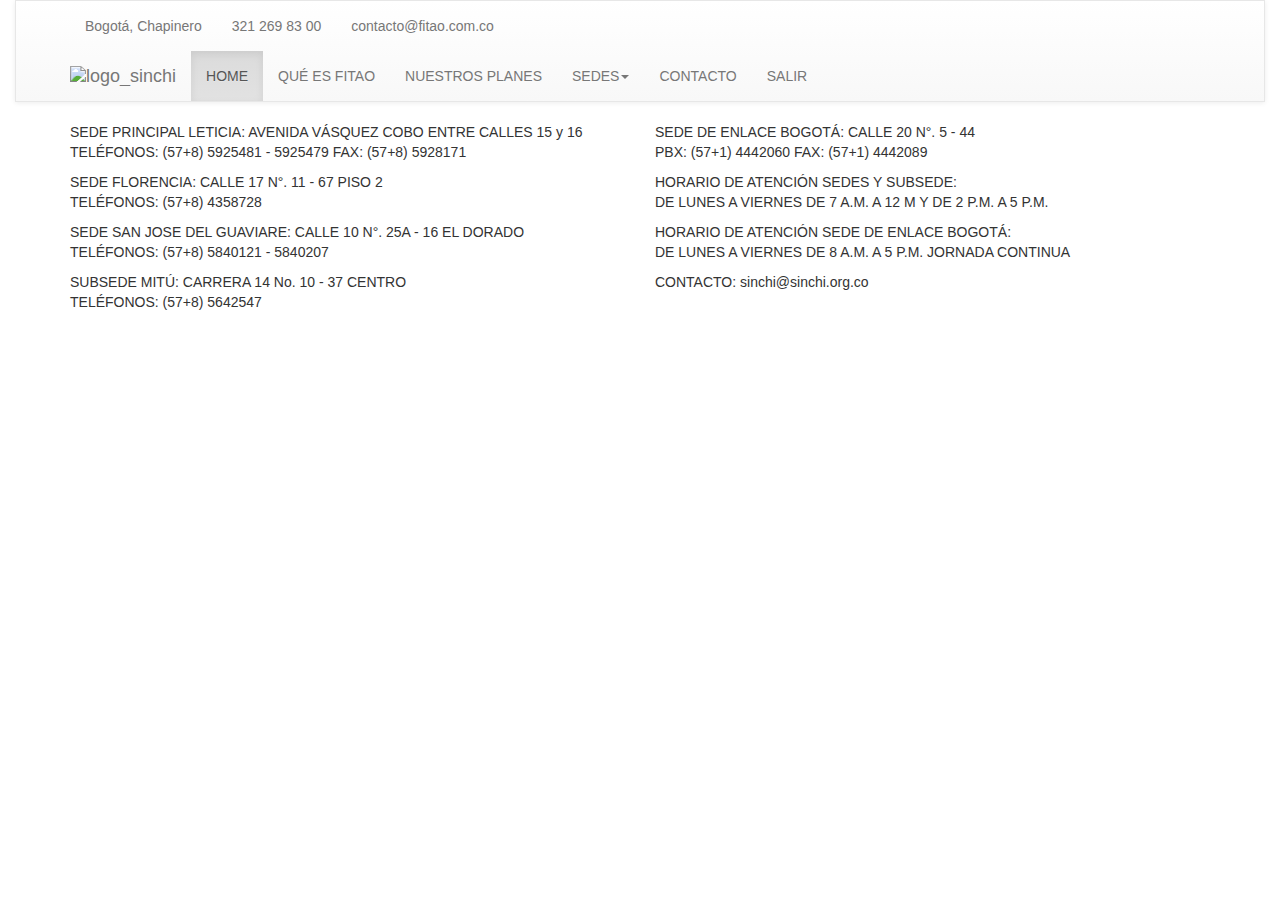
==== 1home.html @ 735c2d07 "add menus" ====
<html lang="es">
  <head>
    <meta charset="utf-8">
    <meta http-equiv="X-UA-Compatible" content="IE=edge">
    <meta name="viewport" content="width=device-width, initial-scale=1">

    <meta name="description" content="">
    <link rel="icon" href="../../favicon.ico">

    <title>home page</title>

    <!-- Bootstrap core CSS -->
    <link href="./site/3rdparty/font/font.css" rel="stylesheet">
    <link href="./site/3rdparty/bootstrap/css/bootstrap.min.css" rel="stylesheet">
    <link href="./site/3rdparty/bootstrap/css/bootstrap-theme.min.css" rel="stylesheet">
    <link href="./site/style.css" rel="stylesheet">

    <!-- HTML5 shim and Respond.js for IE8 support of HTML5 elements and media queries -->
    <!--[if lt IE 9]>
      <script src="https://oss.maxcdn.com/html5shiv/3.7.2/html5shiv.min.js"></script>
      <script src="https://oss.maxcdn.com/respond/1.4.2/respond.min.js"></script>
    <![endif]-->
  </head>

  <body>
    <div class="container-fluid">
      <nav class="navbar navbar-default">
        <div class="container">
          <ul class="nav navbar-nav sinchi-pre-nav">
            <li><a href="#">Bogotá, Chapinero</a></li>
            <li><a href="#">321 269 83 00</a></li>
            <li><a href="#">contacto@fitao.com.co</a></li>
          </ul>
        </div>
        <div class="container">
          <div class="navbar-header">
            <button type="button" class="navbar-toggle collapsed" data-toggle="collapse" data-target="#bs-example-navbar-collapse-1">
              <span class="sr-only">Toggle navigation</span>
              <span class="icon-bar"></span>
              <span class="icon-bar"></span>
              <span class="icon-bar"></span>
            </button>
            <a class="navbar-brand hidden-md hidden-lg" href="#">
              <img src="./site/images/logo_nav_mob.png" alt="logo_sinchi">
              <img src="./site/images/logo_text_nav_mob.png" alt="logo_sinchi">
            </a>
            <a class="navbar-brand hidden-xs" href="#">
              <img src="./site/images/logo_nav.png" alt="logo_sinchi">
            </a>
          </div>
          <div class="collapse navbar-collapse" id="bs-example-navbar-collapse-1">
            <ul class="nav navbar-nav sinchi-nav-bar">
              <li class="dropdown active"><a class="dropdown-toggle" href="#">HOME</a></li>
              <li class="dropdown">
                <a href="#" class="dropdown-toggle" data-toggle="dropdown" role="button" aria-expanded="false">QUÉ ES FITAO</a>
              </li>
              <li class="dropdown">
                <a href="#" class="dropdown-toggle" data-toggle="dropdown" role="button" aria-expanded="false">NUESTROS PLANES </span></a>
              </li>
              <li class="dropdown">
                <a href="#" class="dropdown-toggle" data-toggle="dropdown" role="button" aria-expanded="false">SEDES<span class="caret"></span></a>
                <ul class="dropdown-menu" role="menu">
                  <li><a href="#">CC. BULEVAR</a></li>
                  <li><a href="#">CC. GRAN ESTACION</a></li>
                  <li><a href="#">CHICÓ NORTE-CALLE 94</a></li>
                  <li><a href="#">WORLD TRADE CENTER</a></li>
                </ul>
              </li>
              <li class="dropdown">
                <a href="#" class="dropdown-toggle" data-toggle="dropdown" role="button" aria-expanded="false">CONTACTO</a>
              </li>
              <li class="dropdown">
                <a href="#" class="dropdown-toggle" data-toggle="dropdown" role="button" aria-expanded="false">SALIR </a>
              </li>
            </ul>
          </div>
        </div>
      </nav>
      <div class="container">
        <div class="sin-footer">
          <div class="row sin-second-footer">
            <div class="col-md-6">
              <p>
                <span>SEDE PRINCIPAL LETICIA:</span> AVENIDA VÁSQUEZ COBO ENTRE CALLES 15 y 16 <br>
                <span>TELÉFONOS:</span> (57+8) 5925481 - 5925479 <span >FAX:</span> (57+8) 5928171
              </p>
              <p>
                <span >SEDE FLORENCIA:</span> CALLE 17 N°. 11 - 67 PISO 2 <br>
                <span >TELÉFONOS:</span> (57+8) 4358728
              </p>
              <p>
                <span >SEDE SAN JOSE DEL GUAVIARE:</span> CALLE 10 N°. 25A - 16 EL DORADO <br>
                <span >TELÉFONOS:</span> (57+8) 5840121 - 5840207
              </p>
              <p>
                <span >SUBSEDE MITÚ:</span> CARRERA 14 No. 10 - 37 CENTRO <br>
                <span >TELÉFONOS:</span> (57+8) 5642547
              </p>
            </div>
            <div class="col-md-6">
              <p>
                <span >SEDE DE ENLACE BOGOTÁ:</span> CALLE 20 N°. 5 - 44 <br>
                <span >PBX:</span> (57+1) 4442060 <span>FAX:</span> (57+1) 4442089
              </p>
              <p>
                <span>HORARIO DE ATENCIÓN SEDES Y SUBSEDE:</span><br>
                DE LUNES A VIERNES DE 7 A.M. A 12 M Y DE 2 P.M. A 5 P.M.
              </p>
              <p>
                <span>HORARIO DE ATENCIÓN SEDE DE ENLACE BOGOTÁ:</span><br>
                DE LUNES A VIERNES DE 8 A.M. A  5 P.M. JORNADA CONTINUA
              </p>
              <p>
                <span>CONTACTO:</span> sinchi@sinchi.org.co
              </p>
            </div>
          </div>
        </div>
      </div>
    </div>


  <script src="./site/3rdparty/jquery/jquery-1.12.0.min.js"></script>
  <script src="./site/3rdparty/bootstrap-3.3.6-dist/js/bootstrap.min.js"></script>
  <script src="./site/js/main.js"></script>
  </body>
</html>
---- site/3rdparty/font/font.css ----
@font-face {
  font-family: 'Arial Rounded MT Bold';
  src: url('Arial Rounded Bold.eot'); /* IE9 Compat Modes */
  src: url('Arial Rounded Bold.eot?#iefix') format('embedded-opentype'), /* IE6-IE8 */
       url('Arial Rounded Bold.woff') format('woff'), /* Modern Browsers */
       url('Arial Rounded Bold.ttf')  format('truetype'), /* Safari, Android, iOS */
       url('Arial Rounded Bold.svg#21a05f177bbba8e1aa4912b744621a32') format('svg'); /* Legacy iOS */
       
  font-style:   normal;
  font-weight:  700;
}
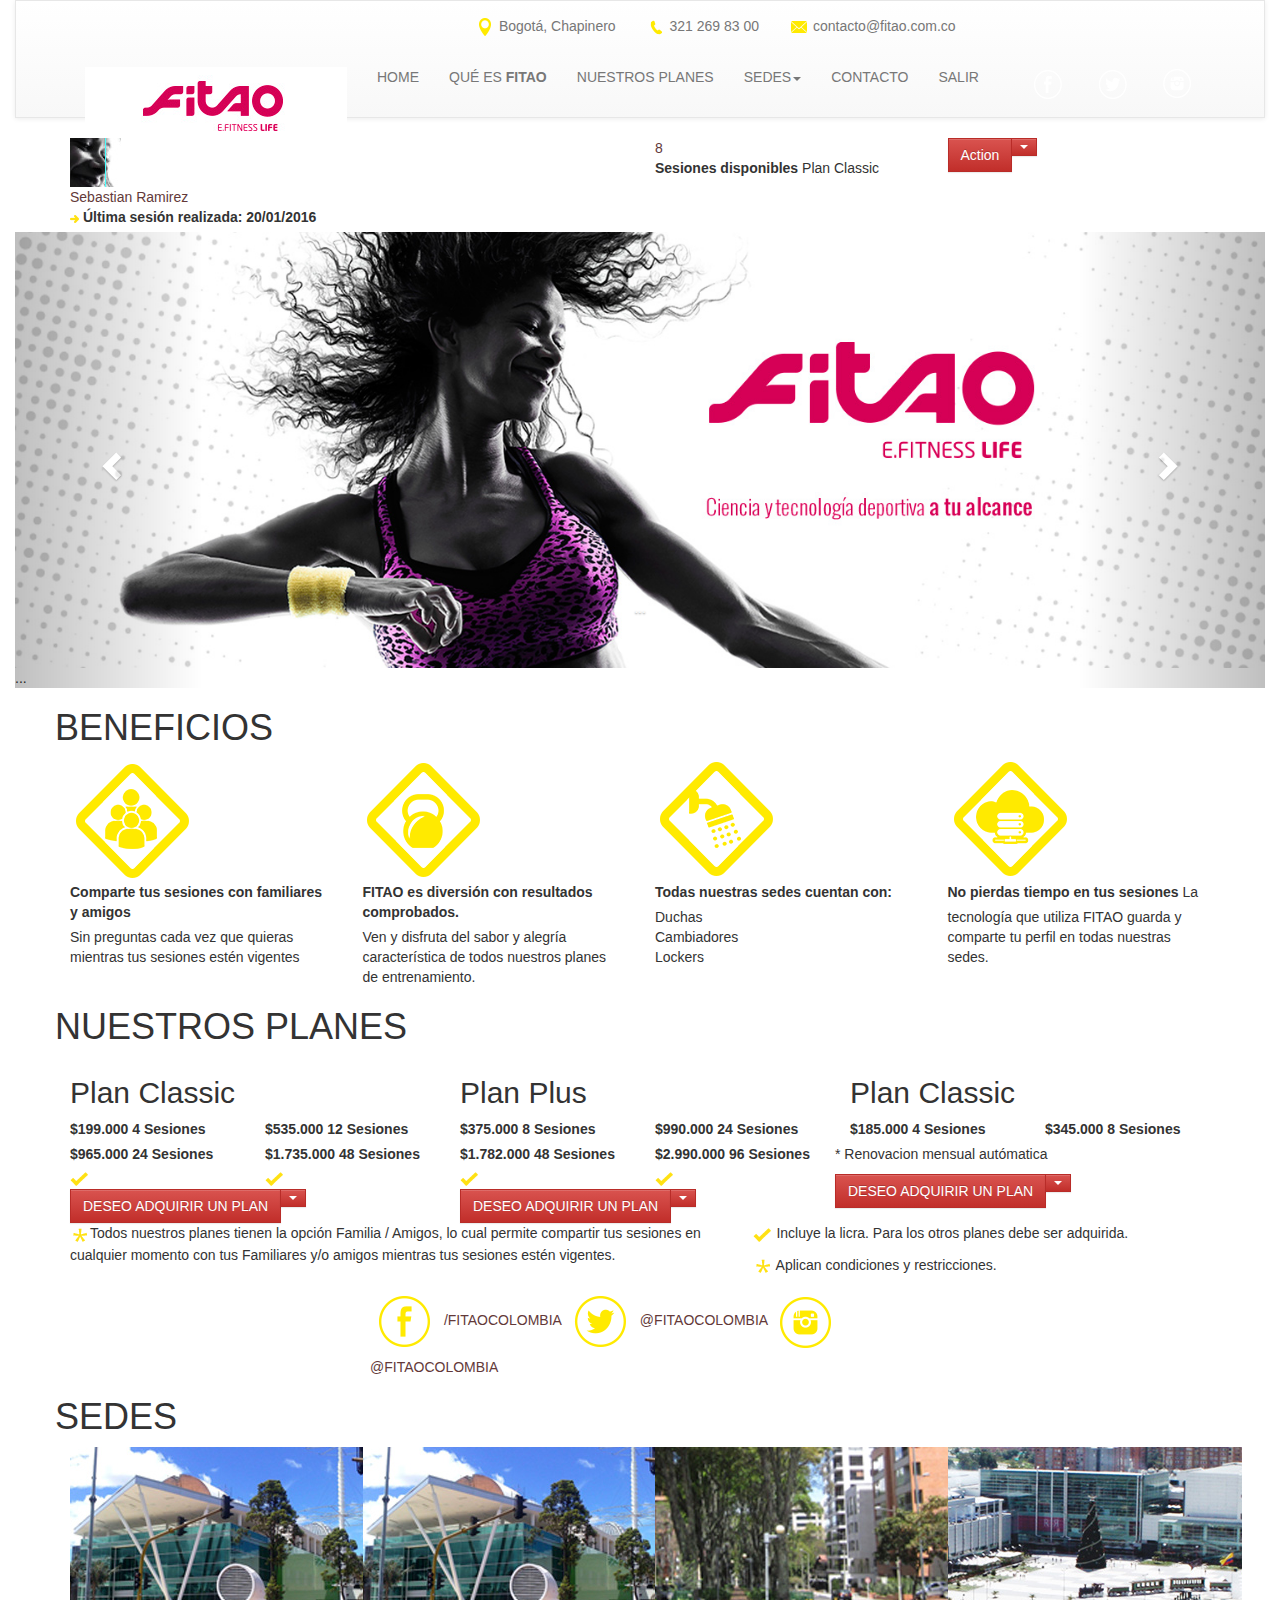
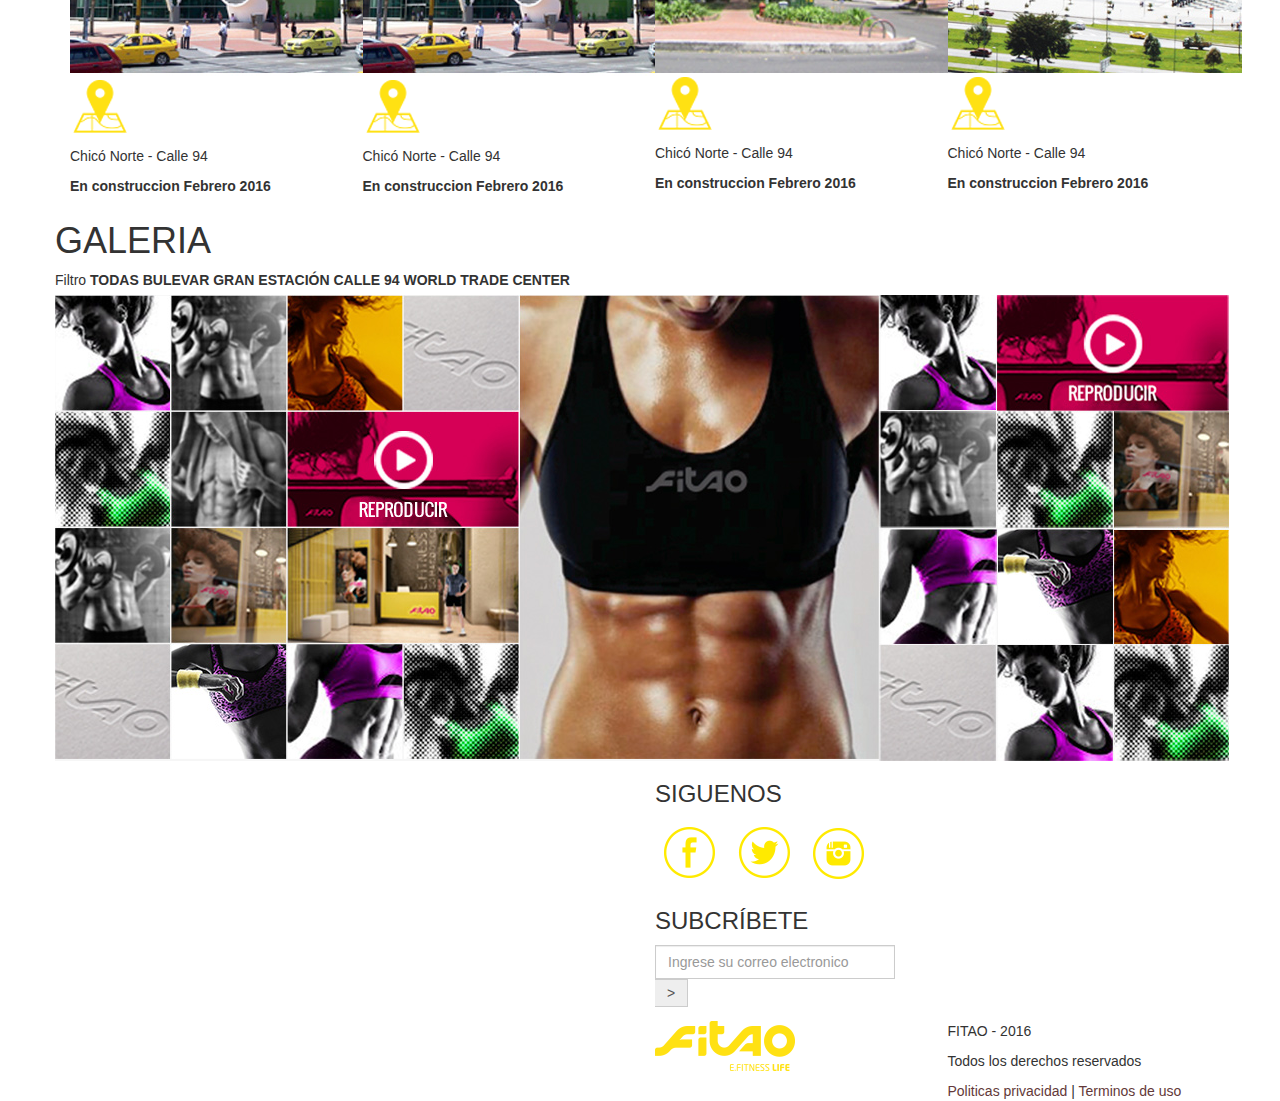
==== commit 36aa2843: "create images, create hmlt for home" ====
--- a/1home.html
+++ b/1home.html
@@ -10,7 +10,7 @@
     <title>home page</title>
 
     <!-- Bootstrap core CSS -->
-    <link href="./site/3rdparty/font/font.css" rel="stylesheet">
+    <link href='https://fonts.googleapis.com/css?family=Oswald:400,300,700' rel='stylesheet' type='text/css'>
     <link href="./site/3rdparty/bootstrap/css/bootstrap.min.css" rel="stylesheet">
     <link href="./site/3rdparty/bootstrap/css/bootstrap-theme.min.css" rel="stylesheet">
     <link href="./site/style.css" rel="stylesheet">
@@ -23,96 +23,464 @@
   </head>
 
   <body>
-    <div class="container-fluid">
-      <nav class="navbar navbar-default">
-        <div class="container">
-          <ul class="nav navbar-nav sinchi-pre-nav">
-            <li><a href="#">Bogotá, Chapinero</a></li>
-            <li><a href="#">321 269 83 00</a></li>
-            <li><a href="#">contacto@fitao.com.co</a></li>
-          </ul>
-        </div>
-        <div class="container">
-          <div class="navbar-header">
-            <button type="button" class="navbar-toggle collapsed" data-toggle="collapse" data-target="#bs-example-navbar-collapse-1">
-              <span class="sr-only">Toggle navigation</span>
-              <span class="icon-bar"></span>
-              <span class="icon-bar"></span>
-              <span class="icon-bar"></span>
-            </button>
-            <a class="navbar-brand hidden-md hidden-lg" href="#">
-              <img src="./site/images/logo_nav_mob.png" alt="logo_sinchi">
-              <img src="./site/images/logo_text_nav_mob.png" alt="logo_sinchi">
-            </a>
-            <a class="navbar-brand hidden-xs" href="#">
-              <img src="./site/images/logo_nav.png" alt="logo_sinchi">
-            </a>
-          </div>
-          <div class="collapse navbar-collapse" id="bs-example-navbar-collapse-1">
-            <ul class="nav navbar-nav sinchi-nav-bar">
-              <li class="dropdown active"><a class="dropdown-toggle" href="#">HOME</a></li>
-              <li class="dropdown">
-                <a href="#" class="dropdown-toggle" data-toggle="dropdown" role="button" aria-expanded="false">QUÉ ES FITAO</a>
-              </li>
-              <li class="dropdown">
-                <a href="#" class="dropdown-toggle" data-toggle="dropdown" role="button" aria-expanded="false">NUESTROS PLANES </span></a>
-              </li>
-              <li class="dropdown">
-                <a href="#" class="dropdown-toggle" data-toggle="dropdown" role="button" aria-expanded="false">SEDES<span class="caret"></span></a>
-                <ul class="dropdown-menu" role="menu">
-                  <li><a href="#">CC. BULEVAR</a></li>
-                  <li><a href="#">CC. GRAN ESTACION</a></li>
-                  <li><a href="#">CHICÓ NORTE-CALLE 94</a></li>
-                  <li><a href="#">WORLD TRADE CENTER</a></li>
+    <div class="container-fluid no-padding">
+      <nav class="navbar navbar-default gym-navbar-global">
+        <div class="gym-top-bar">
+          <div class="container">
+            <div class="row">
+              <div class="col-md-6 col-md-offset-4">
+                <ul class="nav navbar-nav">
+                  <li><a class="border-right" href="#"><img src="./site/images/icon-yellow-ubication.png"> Bogotá, Chapinero</a></li>
+                  <li><a class="border-right" href="#"><img src="./site/images/icon-yellow-phone.png"> 321 269 83 00</a></li>
+                  <li><a href="#"><img src="./site/images/icon-yellow-mail.png"> contacto@fitao.com.co</a></li>
                 </ul>
-              </li>
-              <li class="dropdown">
-                <a href="#" class="dropdown-toggle" data-toggle="dropdown" role="button" aria-expanded="false">CONTACTO</a>
-              </li>
-              <li class="dropdown">
-                <a href="#" class="dropdown-toggle" data-toggle="dropdown" role="button" aria-expanded="false">SALIR </a>
-              </li>
-            </ul>
+              </div>
+            </div>
+          </div>
+        </div>
+        <div class="gym-nav-bar">
+          <div class="container">
+            <div class="navbar-header">
+              <button type="button" class="navbar-toggle collapsed" data-toggle="collapse" data-target="#bs-example-navbar-collapse-1">
+                <span class="sr-only">Toggle navigation</span>
+                <span class="icon-bar"></span>
+                <span class="icon-bar"></span>
+                <span class="icon-bar"></span>
+              </button>
+              <a class="navbar-brand hidden-md hidden-lg" href="#">
+                <img src="./site/images/logo_nav_mob.png" alt="logo_sinchi">
+                <img src="./site/images/logo_text_nav_mob.png" alt="logo_sinchi">
+              </a>
+              <a class="navbar-brand hidden-xs" href="#">
+                <img src="./site/images/logo.jpg" alt="logo_sinchi">
+              </a>
+            </div>
+            <div class="collapse navbar-collapse" id="bs-example-navbar-collapse-1">
+              <ul class="nav navbar-nav gym-menu-bar">
+                <li class="select"><a href="#">HOME</a></li>
+                <li>
+                  <a href="#" >QUÉ ES <span style="font-weight: bold;">FITAO</span></a>
+                </li>
+                <li>
+                  <a href="#" >NUESTROS PLANES </span></a>
+                </li>
+                <li class="dropdown">
+                  <a href="#" class="dropdown-toggle" data-toggle="dropdown" role="button" aria-expanded="false">SEDES<span class="caret"></span></a>
+                  <ul class="dropdown-menu" role="menu">
+                    <li><a href="#">CC. BULEVAR</a></li>
+                    <li><a href="#">CC. GRAN ESTACION</a></li>
+                    <li><a href="#">CHICÓ NORTE-CALLE 94</a></li>
+                    <li><a href="#">WORLD TRADE CENTER</a></li>
+                  </ul>
+                </li>
+                <li>
+                  <a href="#">CONTACTO</a>
+                </li>
+                <li>
+                  <a href="#">SALIR </a>
+                </li>
+              </ul>
+              <ul class="nav navbar-nav navbar-right">
+                <li><a href=""><img src="./site/images/icon-white-facebook.png" alt=""></a></li>
+                <li><a href=""><img src="./site/images/icon-white-twitter.png" alt=""></a></li>
+                <li><a href=""><img src="./site/images/icon-white-instagram.png" alt=""></a></li>
+              </ul>
+            </div>
           </div>
         </div>
       </nav>
+      <div class="gym-header-session">
+        <div class="container">
+          <div class="row">
+            <div class="col-md-6">
+              <div class="gym-prof-thum">
+                <a href=""><img src="./site/images/profile-thumb.jpg"></a>
+              </div>
+              <a class="gym-prof-link" href="">
+                <div>Sebastian Ramirez</div>
+                <img src="./site/images/icon-yellow-arrow-right.png">
+              </a>
+              <label>Última sesión realizada: <span>20/01/2016</span></label>
+            </div>
+            <div class="col-md-3">
+              <div class="gym-num-sesion">
+                <div>
+                  <a href="">8</a>
+                </div>
+              </div>
+              <label>Sesiones disponibles</label>
+              <span>Plan Classic</span>
+            </div>
+            <div class="col-md-3">
+              <div class="btn-group">
+                  <button type="button" class="btn btn-danger">Action</button>
+                  <button type="button" class="btn btn-danger dropdown-toggle" data-toggle="dropdown" aria-haspopup="true" aria-expanded="false">
+                    <span class="caret"></span>
+                    <span class="sr-only">Toggle Dropdown</span>
+                  </button>
+                  <ul class="dropdown-menu">
+                    <li><a href="#">Action</a></li>
+                    <li><a href="#">Another action</a></li>
+                    <li><a href="#">Something else here</a></li>
+                    <li role="separator" class="divider"></li>
+                    <li><a href="#">Separated link</a></li>
+                  </ul>
+                </div>
+            </div>
+          </div>
+        </div>
+      </div>
+      <div class="gym-corouse">
+        <div id="carousel-example-generic" class="carousel slide" data-ride="carousel">
+          <!-- Indicators -->
+          <ol class="carousel-indicators">
+            <li data-target="#carousel-example-generic" data-slide-to="0" class="active"></li>
+            <li data-target="#carousel-example-generic" data-slide-to="1"></li>
+            <li data-target="#carousel-example-generic" data-slide-to="2"></li>
+          </ol>
+
+          <!-- Wrapper for slides -->
+          <div class="carousel-inner" role="listbox">
+            <div class="item active">
+              <img src="./site/images/promo-1.jpg" alt="...">
+              <div class="carousel-caption">
+                ...
+              </div>
+            </div>
+            <div class="item">
+              <img src="./site/images/promo-1.jpg" alt="...">
+              <div class="carousel-caption">
+                ...
+              </div>
+            </div>
+            ...
+          </div>
+
+          <!-- Controls -->
+          <a class="left carousel-control" href="#carousel-example-generic" role="button" data-slide="prev">
+            <span class="glyphicon glyphicon-chevron-left" aria-hidden="true"></span>
+            <span class="sr-only">Previous</span>
+          </a>
+          <a class="right carousel-control" href="#carousel-example-generic" role="button" data-slide="next">
+            <span class="glyphicon glyphicon-chevron-right" aria-hidden="true"></span>
+            <span class="sr-only">Next</span>
+          </a>
+        </div>
+      </div>
+      <div class="gym-benefits">
+        <div class="container">
+          <div class="row">
+            <div class="gym-titles">
+              <h1>BENEFICIOS</h1>
+            </div>
+            <div class="col-md-3">
+              <a href="">
+                <img src="./site/images/icon-yellow-befits-1.png" alt="">
+              </a>
+              <label>Comparte tus sesiones con familiares y amigos</label>
+              <span>Sin preguntas cada vez que quieras mientras tus sesiones estén vigentes</span>
+            </div>
+            <div class="col-md-3">
+              <a href="">
+                <img src="./site/images/icon-yellow-befits-2.png" alt="">
+              </a>
+              <label><span>FITAO</span> es diversión con resultados comprobados.</label>
+              <span>Ven y disfruta del sabor y alegría característica de todos nuestros planes de entrenamiento.</span>
+            </div>
+            <div class="col-md-3">
+              <a href="">
+                <img src="./site/images/icon-yellow-befits-3.png" alt="">
+              </a>
+              <label>Todas nuestras sedes cuentan con:</label>
+              <span>Duchas <br> Cambiadores <br> Lockers</span>
+            </div>
+            <div class="col-md-3">
+              <a href="">
+                <img src="./site/images/icon-yellow-befits-4.png" alt="">
+              </a>
+              <label>No pierdas tiempo en tus sesiones</label>
+              <span>La tecnología que utiliza FITAO guarda y comparte tu perfil en todas nuestras sedes.</span>
+            </div>
+          </div>
+        </div>
+      </div>
+      <div class="gym-plans">
+        <div class="container">
+          <div class="row">
+            <div class="gym-titles">
+              <h1>NUESTROS PLANES</h1>
+            </div>
+            <div class="col-md-4">
+              <div>
+                <h2>Plan Classic</h2>
+              </div>
+              <div class="row">
+                <div class="col-md-6">
+                  <div>
+                    <label>$199.000</label>
+                    <label><span>4</span> Sesiones</label>
+                  </div>
+                </div>
+                <div class="col-md-6">
+                  <div>
+                    <label>$535.000</label>
+                    <label><span>12</span> Sesiones</label>
+                  </div>
+                </div>
+              </div>
+              <div class="row">
+                <div class="col-md-6">
+                  <div>
+                    <label>$965.000</label>
+                    <label><span>24</span> Sesiones</label>
+                    <img src="./site/images/icon-yellow-check.png">
+                  </div>
+                </div>
+                <div class="col-md-6">
+                  <div>
+                    <label>$1.735.000</label>
+                    <label><span>48</span> Sesiones</label>
+                    <img src="./site/images/icon-yellow-check.png">
+                  </div>
+                </div>
+              </div>
+              <div class="btn-group">
+                <button type="button" class="btn btn-danger">DESEO ADQUIRIR UN PLAN</button>
+                <button type="button" class="btn btn-danger dropdown-toggle" data-toggle="dropdown" aria-haspopup="true" aria-expanded="false">
+                  <span class="caret"></span>
+                  <span class="sr-only">Toggle Dropdown</span>
+                </button>
+              </div>
+            </div>
+            <div class="col-md-4">
+              <div>
+                <h2>Plan Plus</h2>
+              </div>
+              <div class="row">
+                <div class="col-md-6">
+                  <div>
+                    <label>$375.000</label>
+                    <label><span>8</span> Sesiones</label>
+                  </div>
+                </div>
+                <div class="col-md-6">
+                  <div>
+                    <label>$990.000</label>
+                    <label><span>24</span> Sesiones</label>
+                  </div>
+                </div>
+              </div>
+              <div class="row">
+                <div class="col-md-6">
+                  <div>
+                    <label>$1.782.000</label>
+                    <label><span>48</span> Sesiones</label>
+                    <img src="./site/images/icon-yellow-check.png">
+                  </div>
+                </div>
+                <div class="col-md-6">
+                  <div>
+                    <label>$2.990.000</label>
+                    <label><span>96</span> Sesiones</label>
+                    <img src="./site/images/icon-yellow-check.png">
+                  </div>
+                </div>
+              </div>
+              <div class="btn-group">
+                <button type="button" class="btn btn-danger">DESEO ADQUIRIR UN PLAN</button>
+                <button type="button" class="btn btn-danger dropdown-toggle" data-toggle="dropdown" aria-haspopup="true" aria-expanded="false">
+                  <span class="caret"></span>
+                  <span class="sr-only">Toggle Dropdown</span>
+                </button>
+              </div>
+            </div>
+            <div class="col-md-4">
+              <div>
+                <h2>Plan Classic</h2>
+              </div>
+              <div class="row">
+                <div class="col-md-6">
+                  <div>
+                    <label>$185.000</label>
+                    <label><span>4</span> Sesiones</label>
+                  </div>
+                </div>
+                <div class="col-md-6">
+                  <div>
+                    <label>$345.000</label>
+                    <label><span>8</span> Sesiones</label>
+                  </div>
+                </div>
+                <p>* Renovacion mensual autómatica</p>
+                <!-- Split button -->
+                <div class="btn-group">
+                  <button type="button" class="btn btn-danger">DESEO ADQUIRIR UN PLAN</button>
+                  <button type="button" class="btn btn-danger dropdown-toggle" data-toggle="dropdown" aria-haspopup="true" aria-expanded="false">
+                    <span class="caret"></span>
+                    <span class="sr-only">Toggle Dropdown</span>
+                  </button>
+                </div>
+              </div>
+            </div>
+          </div>
+          <div class="row">
+            <div class="col-md-7">
+              <p>
+                <img src="./site/images/icon-yellow-asterisk.png" alt="">Todos nuestros planes tienen la opción Familia / Amigos, lo cual permite compartir tus sesiones en cualquier momento con tus Familiares y/o amigos mientras tus sesiones estén vigentes.
+              </p>
+            </div>
+            <div class="col-md-5">
+              <p>
+               <img src="./site/images/icon-yellow-check.png" alt=""> Incluye la licra. Para los otros planes debe ser adquirida.
+              </p>
+              <p>
+               <img src="./site/images/icon-yellow-asterisk.png" alt=""> Aplican condiciones y restricciones.
+              </p>
+            </div>
+          </div>
+        </div>
+      </div>
+      <div class="gym-networks">
+        <div class="container">
+          <div class="col-md-6 col-md-offset-3">
+            <div class="gym-networks-link">
+              <a href="">
+                <img src="./site/images/icon-yellow-facebook.png" alt="">
+                /FITAOCOLOMBIA
+              </a>
+              <a href="">
+                <img src="./site/images/icon-yellow-twitter.png" alt="">
+                @FITAOCOLOMBIA
+              </a>
+              <a href="">
+                <img src="./site/images/icon-yellow-instagram.png" alt="">
+                @FITAOCOLOMBIA
+              </a>
+            </div>
+          </div>
+        </div>
+      </div>
+      <div class="gym-headquarters">
+        <div class="container">
+          <div class="row">
+            <div class="gym-titles">
+              <h1>SEDES</h1>
+            </div>
+            <div class="col-md-3">
+              <img src="./site/images/sede-2.jpg" alt="">
+              <div>
+                <p>
+                  <img src="./site/images/icon-yellow-map.png" alt="">
+                </p>
+                <p>
+                  Chicó Norte - Calle 94
+                </p>
+                <label>En construccion</label>
+                <label>Febrero 2016</label>
+              </div>
+            </div>
+            <div class="col-md-3">
+              <img src="./site/images/sede-2.jpg" alt="">
+              <div>
+                <p>
+                  <img src="./site/images/icon-yellow-map.png" alt="">
+                </p>
+                <p>
+                  Chicó Norte - Calle 94
+                </p>
+                <label>En construccion</label>
+                <label>Febrero 2016</label>
+              </div>
+            </div>
+            <div class="col-md-3">
+              <img src="./site/images/sede-3.jpg" alt="">
+              <div>
+                <p>
+                  <img src="./site/images/icon-yellow-map.png" alt="">
+                </p>
+                <p>
+                  Chicó Norte - Calle 94
+                </p>
+                <label>En construccion</label>
+                <label>Febrero 2016</label>
+              </div>
+            </div>
+            <div class="col-md-3">
+              <img src="./site/images/sede-4.jpg" alt="">
+              <div>
+                <p>
+                  <img src="./site/images/icon-yellow-map.png" alt="">
+                </p>
+                <p>
+                  Chicó Norte - Calle 94
+                </p>
+                <label>En construccion</label>
+                <label>Febrero 2016</label>
+              </div>
+            </div>
+          </div>
+        </div>
+      </div>
+      <div class="gym-galery">
+        <div class="container">
+          <div class="row">
+            <div class="gym-titles">
+              <h1>GALERIA</h1>
+            </div>
+            <div class="gym-filters">
+              <span>Filtro</span>
+              <label for="">TODAS</label>
+              <label for="">BULEVAR</label>
+              <label for="">GRAN ESTACIÓN</label>
+              <label for="">CALLE 94</label>
+              <label for="">WORLD TRADE CENTER</label>
+            </div>
+            <div class="gym-galery-images">
+              <img src="./site/images/galery-1.jpg" alt="">
+            </div>
+          </div>
+        </div>
+      </div>
       <div class="container">
         <div class="sin-footer">
           <div class="row sin-second-footer">
             <div class="col-md-6">
-              <p>
-                <span>SEDE PRINCIPAL LETICIA:</span> AVENIDA VÁSQUEZ COBO ENTRE CALLES 15 y 16 <br>
-                <span>TELÉFONOS:</span> (57+8) 5925481 - 5925479 <span >FAX:</span> (57+8) 5928171
-              </p>
-              <p>
-                <span >SEDE FLORENCIA:</span> CALLE 17 N°. 11 - 67 PISO 2 <br>
-                <span >TELÉFONOS:</span> (57+8) 4358728
-              </p>
-              <p>
-                <span >SEDE SAN JOSE DEL GUAVIARE:</span> CALLE 10 N°. 25A - 16 EL DORADO <br>
-                <span >TELÉFONOS:</span> (57+8) 5840121 - 5840207
-              </p>
-              <p>
-                <span >SUBSEDE MITÚ:</span> CARRERA 14 No. 10 - 37 CENTRO <br>
-                <span >TELÉFONOS:</span> (57+8) 5642547
-              </p>
+
             </div>
             <div class="col-md-6">
-              <p>
-                <span >SEDE DE ENLACE BOGOTÁ:</span> CALLE 20 N°. 5 - 44 <br>
-                <span >PBX:</span> (57+1) 4442060 <span>FAX:</span> (57+1) 4442089
-              </p>
-              <p>
-                <span>HORARIO DE ATENCIÓN SEDES Y SUBSEDE:</span><br>
-                DE LUNES A VIERNES DE 7 A.M. A 12 M Y DE 2 P.M. A 5 P.M.
-              </p>
-              <p>
-                <span>HORARIO DE ATENCIÓN SEDE DE ENLACE BOGOTÁ:</span><br>
-                DE LUNES A VIERNES DE 8 A.M. A  5 P.M. JORNADA CONTINUA
-              </p>
-              <p>
-                <span>CONTACTO:</span> sinchi@sinchi.org.co
-              </p>
+              <h3>SIGUENOS</h3>
+              <div class="gym-networks-link">
+                <a href="">
+                  <img src="./site/images/icon-yellow-facebook.png" alt="">
+                </a>
+                <a href="">
+                  <img src="./site/images/icon-yellow-twitter.png" alt="">
+                </a>
+                <a href="">
+                  <img src="./site/images/icon-yellow-instagram.png" alt="">
+                </a>
+              </div>
+              <h3>SUBCRÍBETE</h3>
+              <form class="form-inline">
+                <div class="form-group">
+                  <div class="input-group">
+                    <input type="text" class="form-control" id="exampleInputAmount" placeholder="Ingrese su correo electronico">
+                    <button class="input-group-addon">></button>
+                  </div>
+                </div>
+              </form>
+              <div class="row">
+                <div class="col-md-6"><img src="./site/images/logo-yellow.png" alt=""></div>
+                <div class="col-md-6">
+                  <p>
+                    FITAO - 2016
+                  </p>
+                  <p>Todos los derechos reservados</p>
+                  <a href="">Politicas privacidad</a> | <a href="">Terminos de uso</a>
+
+                </div>
+              </div>
+
             </div>
           </div>
         </div>
@@ -121,7 +489,6 @@
 
 
   <script src="./site/3rdparty/jquery/jquery-1.12.0.min.js"></script>
-  <script src="./site/3rdparty/bootstrap-3.3.6-dist/js/bootstrap.min.js"></script>
-  <script src="./site/js/main.js"></script>
+  <script src="./site/3rdparty/bootstrap/js/bootstrap.min.js"></script>
   </body>
 </html>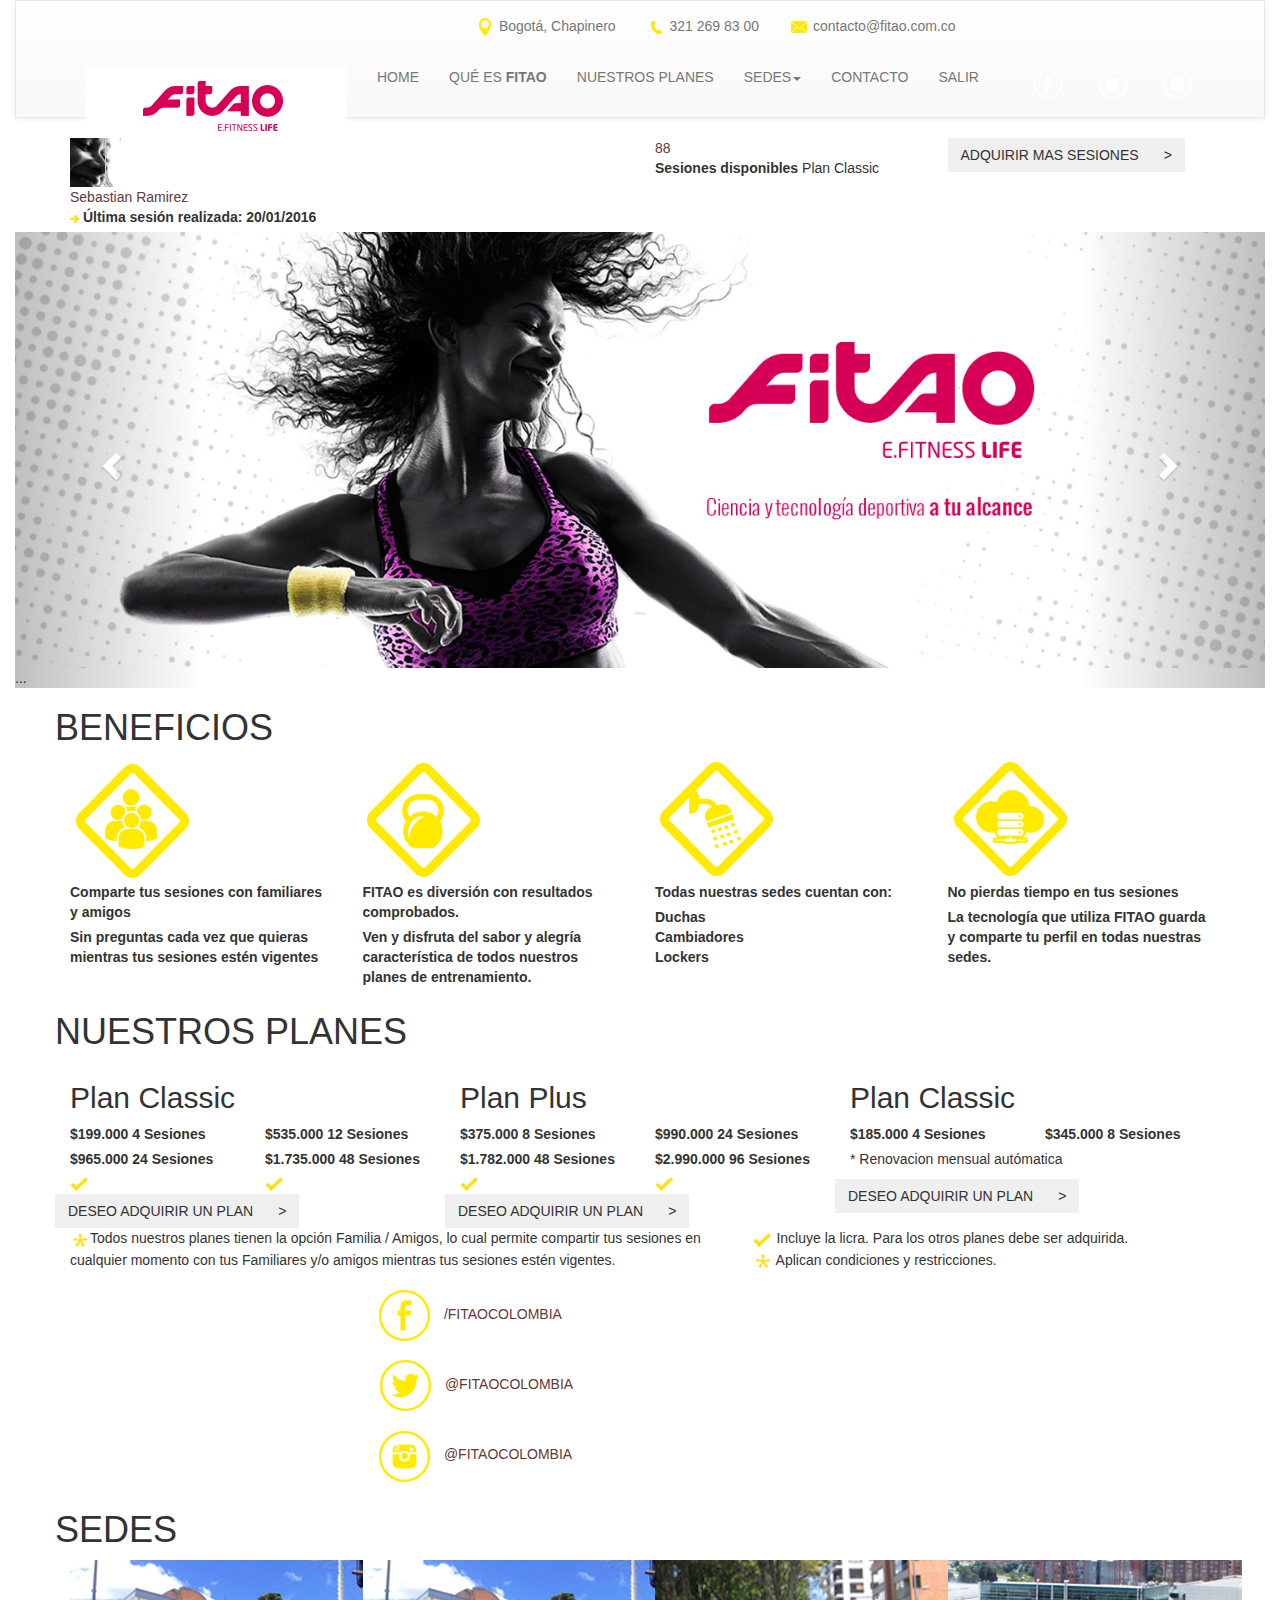
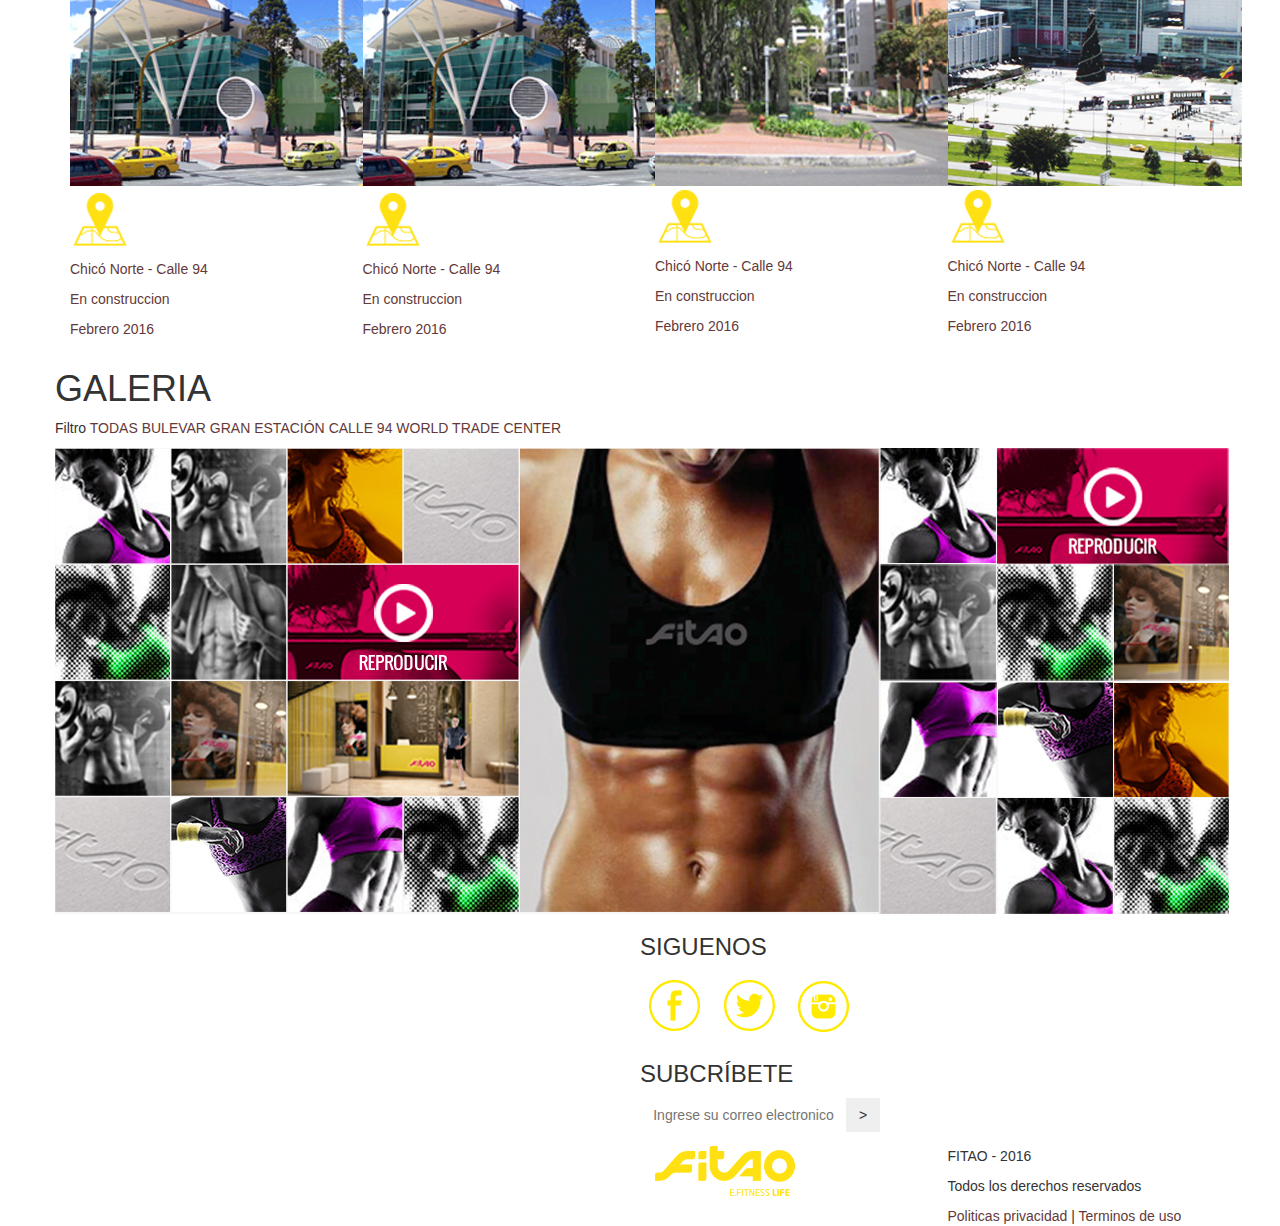
==== commit 6a4b810b: "add all html for home with rules css" ====
--- a/1home.html
+++ b/1home.html
@@ -103,29 +103,25 @@
               <label>Última sesión realizada: <span>20/01/2016</span></label>
             </div>
             <div class="col-md-3">
-              <div class="gym-num-sesion">
-                <div>
-                  <a href="">8</a>
-                </div>
-              </div>
-              <label>Sesiones disponibles</label>
-              <span>Plan Classic</span>
+              <div class="gym-num-sesion-cnt">
+                <div class="gym-num-sesion">
+                  <a href="">88</a>
+                </div>
+                <label>Sesiones disponibles</label>
+                <span>Plan Classic</span>
+              </div>
             </div>
             <div class="col-md-3">
-              <div class="btn-group">
-                  <button type="button" class="btn btn-danger">Action</button>
-                  <button type="button" class="btn btn-danger dropdown-toggle" data-toggle="dropdown" aria-haspopup="true" aria-expanded="false">
-                    <span class="caret"></span>
-                    <span class="sr-only">Toggle Dropdown</span>
+              <div class="gym-cnt-btn-head">
+                <div class="btn-group gym-button">
+                  <button type="button" class="btn gym-btn-text">ADQUIRIR MAS SESIONES</button>
+                  <button type="button" class="btn gym-btn-arrow">
+                    <span class="gym-btn-ins-text">></span>
+                    <span class="gym-btn-ins-caret"></span>
                   </button>
-                  <ul class="dropdown-menu">
-                    <li><a href="#">Action</a></li>
-                    <li><a href="#">Another action</a></li>
-                    <li><a href="#">Something else here</a></li>
-                    <li role="separator" class="divider"></li>
-                    <li><a href="#">Separated link</a></li>
-                  </ul>
-                </div>
+                </div>
+              </div>
+
             </div>
           </div>
         </div>
@@ -173,33 +169,33 @@
             <div class="gym-titles">
               <h1>BENEFICIOS</h1>
             </div>
-            <div class="col-md-3">
+            <div class="col-md-3 gym-benefits-text gym-ben-bg-1">
               <a href="">
                 <img src="./site/images/icon-yellow-befits-1.png" alt="">
               </a>
-              <label>Comparte tus sesiones con familiares y amigos</label>
-              <span>Sin preguntas cada vez que quieras mientras tus sesiones estén vigentes</span>
-            </div>
-            <div class="col-md-3">
+              <label class="gym-ben-promo">Comparte tus sesiones con familiares y amigos</label>
+              <label class="gym-ben-exp">Sin preguntas cada vez que quieras mientras tus sesiones estén vigentes</label>
+            </div>
+            <div class="col-md-3 gym-benefits-text gym-ben-bg-2">
               <a href="">
                 <img src="./site/images/icon-yellow-befits-2.png" alt="">
               </a>
-              <label><span>FITAO</span> es diversión con resultados comprobados.</label>
-              <span>Ven y disfruta del sabor y alegría característica de todos nuestros planes de entrenamiento.</span>
-            </div>
-            <div class="col-md-3">
+              <label class="gym-ben-promo" ><span>FITAO</span> es diversión con resultados comprobados.</label>
+              <label class="gym-ben-exp" >Ven y disfruta del sabor y alegría característica de todos nuestros planes de entrenamiento.</label>
+            </div>
+            <div class="col-md-3 gym-benefits-text gym-ben-bg-3">
               <a href="">
                 <img src="./site/images/icon-yellow-befits-3.png" alt="">
               </a>
-              <label>Todas nuestras sedes cuentan con:</label>
-              <span>Duchas <br> Cambiadores <br> Lockers</span>
-            </div>
-            <div class="col-md-3">
+              <label class="gym-ben-promo" >Todas nuestras sedes cuentan con:</label>
+              <label class="gym-ben-exp" >Duchas <br> Cambiadores <br> Lockers</label>
+            </div>
+            <div class="col-md-3 gym-benefits-text gym-ben-bg-4">
               <a href="">
                 <img src="./site/images/icon-yellow-befits-4.png" alt="">
               </a>
-              <label>No pierdas tiempo en tus sesiones</label>
-              <span>La tecnología que utiliza FITAO guarda y comparte tu perfil en todas nuestras sedes.</span>
+              <label class="gym-ben-promo" >No pierdas tiempo en tus sesiones</label>
+              <label class="gym-ben-exp" >La tecnología que utiliza FITAO guarda y comparte tu perfil en todas nuestras sedes.</label>
             </div>
           </div>
         </div>
@@ -210,120 +206,130 @@
             <div class="gym-titles">
               <h1>NUESTROS PLANES</h1>
             </div>
-            <div class="col-md-4">
-              <div>
+            <div class="col-md-4 gym-plan-cnt gym-plan-1">
+              <div class="gym-plan-title">
                 <h2>Plan Classic</h2>
-              </div>
-              <div class="row">
-                <div class="col-md-6">
-                  <div>
-                    <label>$199.000</label>
-                    <label><span>4</span> Sesiones</label>
-                  </div>
-                </div>
-                <div class="col-md-6">
-                  <div>
-                    <label>$535.000</label>
-                    <label><span>12</span> Sesiones</label>
-                  </div>
-                </div>
-              </div>
-              <div class="row">
-                <div class="col-md-6">
-                  <div>
-                    <label>$965.000</label>
-                    <label><span>24</span> Sesiones</label>
+                <div class="gym-arrow-down"></div>
+              </div>
+              <div class="row gym-plans-cost">
+                <div class="col-md-6">
+                  <div class="gym-plan-cost">
+                    <label class="gym-cost">$199.000</label>
+                    <label class="gym-num-session" ><span>4</span> Sesiones</label>
+                  </div>
+                </div>
+                <div class="col-md-6">
+                  <div class="gym-plan-cost no-border" >
+                    <label class="gym-cost" >$535.000</label>
+                    <label class="gym-num-session" ><span>12</span> Sesiones</label>
+                  </div>
+                </div>
+              </div>
+              <div class="row gym-plans-cost">
+                <div class="col-md-6">
+                  <div class="gym-plan-cost" >
+                    <label class="gym-cost" >$965.000</label>
+                    <label class="gym-num-session" ><span>24</span> Sesiones</label>
                     <img src="./site/images/icon-yellow-check.png">
                   </div>
                 </div>
                 <div class="col-md-6">
-                  <div>
-                    <label>$1.735.000</label>
-                    <label><span>48</span> Sesiones</label>
+                  <div class="gym-plan-cost no-border" >
+                    <label class="gym-cost" >$1.735.000</label>
+                    <label class="gym-num-session" ><span>48</span> Sesiones</label>
                     <img src="./site/images/icon-yellow-check.png">
                   </div>
                 </div>
               </div>
-              <div class="btn-group">
-                <button type="button" class="btn btn-danger">DESEO ADQUIRIR UN PLAN</button>
-                <button type="button" class="btn btn-danger dropdown-toggle" data-toggle="dropdown" aria-haspopup="true" aria-expanded="false">
-                  <span class="caret"></span>
-                  <span class="sr-only">Toggle Dropdown</span>
-                </button>
-              </div>
-            </div>
-            <div class="col-md-4">
-              <div>
+              <div class="row gym-plan-btn">
+                <div class="btn-group gym-button">
+                  <button type="button" class="btn gym-btn-text">DESEO ADQUIRIR UN PLAN</button>
+                  <button type="button" class="btn gym-btn-arrow">
+                    <span class="gym-btn-ins-text">></span>
+                    <span class="gym-btn-ins-caret"></span>
+                  </button>
+                </div>
+              </div>
+            </div>
+            <div class="col-md-4 gym-plan-cnt gym-plan-2">
+              <div class="gym-plan-title" >
                 <h2>Plan Plus</h2>
-              </div>
-              <div class="row">
-                <div class="col-md-6">
-                  <div>
-                    <label>$375.000</label>
-                    <label><span>8</span> Sesiones</label>
-                  </div>
-                </div>
-                <div class="col-md-6">
-                  <div>
-                    <label>$990.000</label>
-                    <label><span>24</span> Sesiones</label>
-                  </div>
-                </div>
-              </div>
-              <div class="row">
-                <div class="col-md-6">
-                  <div>
-                    <label>$1.782.000</label>
-                    <label><span>48</span> Sesiones</label>
+                <div class="gym-arrow-down"></div>
+              </div>
+              <div class="row gym-plans-cost">
+                <div class="col-md-6">
+                  <div class="gym-plan-cost">
+                    <label class="gym-cost" >$375.000</label>
+                    <label class="gym-num-session" ><span>8</span> Sesiones</label>
+                  </div>
+                </div>
+                <div class="col-md-6">
+                  <div class="gym-plan-cost no-border" >
+                    <label class="gym-cost" >$990.000</label>
+                    <label class="gym-num-session" ><span>24</span> Sesiones</label>
+                  </div>
+                </div>
+              </div>
+              <div class="row  gym-plans-cost">
+                <div class="col-md-6">
+                  <div class="gym-plan-cost" >
+                    <label class="gym-cost" >$1.782.000</label>
+                    <label class="gym-num-session" ><span>48</span> Sesiones</label>
                     <img src="./site/images/icon-yellow-check.png">
                   </div>
                 </div>
                 <div class="col-md-6">
-                  <div>
-                    <label>$2.990.000</label>
-                    <label><span>96</span> Sesiones</label>
+                  <div class="gym-plan-cost no-border" >
+                    <label class="gym-cost" >$2.990.000</label>
+                    <label class="gym-num-session" ><span>96</span> Sesiones</label>
                     <img src="./site/images/icon-yellow-check.png">
                   </div>
                 </div>
               </div>
-              <div class="btn-group">
-                <button type="button" class="btn btn-danger">DESEO ADQUIRIR UN PLAN</button>
-                <button type="button" class="btn btn-danger dropdown-toggle" data-toggle="dropdown" aria-haspopup="true" aria-expanded="false">
-                  <span class="caret"></span>
-                  <span class="sr-only">Toggle Dropdown</span>
-                </button>
-              </div>
-            </div>
-            <div class="col-md-4">
-              <div>
+              <div class="row gym-plan-btn">
+                <div class="btn-group gym-button">
+                  <button type="button" class="btn gym-btn-text">DESEO ADQUIRIR UN PLAN</button>
+                  <button type="button" class="btn gym-btn-arrow">
+                    <span class="gym-btn-ins-text">></span>
+                    <span class="gym-btn-ins-caret"></span>
+                  </button>
+                </div>
+              </div>
+
+            </div>
+            <div class="col-md-4 gym-plan-cnt gym-plan-3">
+              <div class="gym-plan-title" >
                 <h2>Plan Classic</h2>
-              </div>
-              <div class="row">
-                <div class="col-md-6">
-                  <div>
-                    <label>$185.000</label>
-                    <label><span>4</span> Sesiones</label>
-                  </div>
-                </div>
-                <div class="col-md-6">
-                  <div>
-                    <label>$345.000</label>
-                    <label><span>8</span> Sesiones</label>
-                  </div>
-                </div>
-                <p>* Renovacion mensual autómatica</p>
-                <!-- Split button -->
-                <div class="btn-group">
-                  <button type="button" class="btn btn-danger">DESEO ADQUIRIR UN PLAN</button>
-                  <button type="button" class="btn btn-danger dropdown-toggle" data-toggle="dropdown" aria-haspopup="true" aria-expanded="false">
-                    <span class="caret"></span>
-                    <span class="sr-only">Toggle Dropdown</span>
+                <div class="gym-arrow-down"></div>
+              </div>
+              <div class="row gym-plans-cost">
+                <div class="col-md-6">
+                  <div class="gym-plan-cost" >
+                    <label class="gym-cost" >$185.000</label>
+                    <label class="gym-num-session" ><span>4</span> Sesiones</label>
+                  </div>
+                </div>
+                <div class="col-md-6">
+                  <div class="gym-plan-cost no-border">
+                    <label class="gym-cost" >$345.000</label>
+                    <label class="gym-num-session" ><span>8</span> Sesiones</label>
+                  </div>
+                </div>
+              </div>
+              <p>* Renovacion mensual autómatica</p>
+              <!-- Split button -->
+              <div class="row gym-plan-btn">
+                <div class="btn-group gym-button">
+                  <button type="button" class="btn gym-btn-text">DESEO ADQUIRIR UN PLAN</button>
+                  <button type="button" class="btn gym-btn-arrow">
+                    <span class="gym-btn-ins-text">></span>
+                    <span class="gym-btn-ins-caret"></span>
                   </button>
                 </div>
               </div>
             </div>
           </div>
-          <div class="row">
+          <div class="row gym-plan-fot">
             <div class="col-md-7">
               <p>
                 <img src="./site/images/icon-yellow-asterisk.png" alt="">Todos nuestros planes tienen la opción Familia / Amigos, lo cual permite compartir tus sesiones en cualquier momento con tus Familiares y/o amigos mientras tus sesiones estén vigentes.
@@ -331,9 +337,7 @@
             </div>
             <div class="col-md-5">
               <p>
-               <img src="./site/images/icon-yellow-check.png" alt=""> Incluye la licra. Para los otros planes debe ser adquirida.
-              </p>
-              <p>
+               <img src="./site/images/icon-yellow-check.png" alt=""> Incluye la licra. Para los otros planes debe ser adquirida. <br>
                <img src="./site/images/icon-yellow-asterisk.png" alt=""> Aplican condiciones y restricciones.
               </p>
             </div>
@@ -344,18 +348,24 @@
         <div class="container">
           <div class="col-md-6 col-md-offset-3">
             <div class="gym-networks-link">
-              <a href="">
-                <img src="./site/images/icon-yellow-facebook.png" alt="">
-                /FITAOCOLOMBIA
-              </a>
-              <a href="">
-                <img src="./site/images/icon-yellow-twitter.png" alt="">
-                @FITAOCOLOMBIA
-              </a>
-              <a href="">
-                <img src="./site/images/icon-yellow-instagram.png" alt="">
-                @FITAOCOLOMBIA
-              </a>
+              <div class="gym-link-cnt">
+                <a href="">
+                  <img src="./site/images/icon-yellow-facebook.png" alt="">
+                  /FITAOCOLOMBIA
+                </a>
+              </div>
+              <div class="gym-link-cnt">
+                <a href="">
+                  <img src="./site/images/icon-yellow-twitter.png" alt="">
+                  @FITAOCOLOMBIA
+                </a>
+              </div>
+              <div class="gym-link-cnt">
+                <a href="">
+                  <img src="./site/images/icon-yellow-instagram.png" alt="">
+                  @FITAOCOLOMBIA
+                </a>
+              </div>
             </div>
           </div>
         </div>
@@ -366,57 +376,65 @@
             <div class="gym-titles">
               <h1>SEDES</h1>
             </div>
-            <div class="col-md-3">
-              <img src="./site/images/sede-2.jpg" alt="">
-              <div>
-                <p>
-                  <img src="./site/images/icon-yellow-map.png" alt="">
-                </p>
-                <p>
-                  Chicó Norte - Calle 94
-                </p>
-                <label>En construccion</label>
-                <label>Febrero 2016</label>
-              </div>
-            </div>
-            <div class="col-md-3">
-              <img src="./site/images/sede-2.jpg" alt="">
-              <div>
-                <p>
-                  <img src="./site/images/icon-yellow-map.png" alt="">
-                </p>
-                <p>
-                  Chicó Norte - Calle 94
-                </p>
-                <label>En construccion</label>
-                <label>Febrero 2016</label>
-              </div>
-            </div>
-            <div class="col-md-3">
-              <img src="./site/images/sede-3.jpg" alt="">
-              <div>
-                <p>
-                  <img src="./site/images/icon-yellow-map.png" alt="">
-                </p>
-                <p>
-                  Chicó Norte - Calle 94
-                </p>
-                <label>En construccion</label>
-                <label>Febrero 2016</label>
-              </div>
-            </div>
-            <div class="col-md-3">
-              <img src="./site/images/sede-4.jpg" alt="">
-              <div>
-                <p>
-                  <img src="./site/images/icon-yellow-map.png" alt="">
-                </p>
-                <p>
-                  Chicó Norte - Calle 94
-                </p>
-                <label>En construccion</label>
-                <label>Febrero 2016</label>
-              </div>
+            <div class="col-md-3 gym-hq-cnt">
+              <a href="">
+                <img src="./site/images/sede-2.jpg" alt="">
+                <div class="gym-cover">
+                  <p class="gym-icon-sede">
+                    <img src="./site/images/icon-yellow-map.png" alt="">
+                  </p>
+                  <p>
+                    Chicó Norte - Calle 94
+                  </p>
+                  <p class="gym-hedq-text">En construccion</p>
+                  <p class="gym-hedq-text">Febrero 2016</p>
+                </div>
+              </a>
+            </div>
+            <div class="col-md-3 gym-hq-cnt">
+              <a href="">
+                <img src="./site/images/sede-2.jpg" alt="">
+                <div class="gym-cover">
+                  <p class="gym-icon-sede" >
+                    <img src="./site/images/icon-yellow-map.png" alt="">
+                  </p>
+                  <p>
+                    Chicó Norte - Calle 94
+                  </p>
+                  <p class="gym-hedq-text" >En construccion</p>
+                  <p class="gym-hedq-text" >Febrero 2016</p>
+                </div>
+              </a>
+            </div>
+            <div class="col-md-3 gym-hq-cnt">
+              <a href="">
+                <img src="./site/images/sede-3.jpg" alt="">
+                <div class="gym-cover">
+                  <p class="gym-icon-sede" >
+                    <img src="./site/images/icon-yellow-map.png" alt="">
+                  </p>
+                  <p>
+                    Chicó Norte - Calle 94
+                  </p>
+                  <p class="gym-hedq-text" >En construccion</p>
+                  <p class="gym-hedq-text" >Febrero 2016</p>
+                </div>
+              </a>
+            </div>
+            <div class="col-md-3 gym-hq-cnt">
+              <a href="">
+                <img src="./site/images/sede-4.jpg" alt="">
+                <div class="gym-cover">
+                  <p class="gym-icon-sede" >
+                    <img src="./site/images/icon-yellow-map.png" alt="">
+                  </p>
+                  <p>
+                    Chicó Norte - Calle 94
+                  </p>
+                  <p class="gym-hedq-text" >En construccion</p>
+                  <p class="gym-hedq-text" >Febrero 2016</p>
+                </div>
+                </a>
             </div>
           </div>
         </div>
@@ -427,49 +445,54 @@
             <div class="gym-titles">
               <h1>GALERIA</h1>
             </div>
-            <div class="gym-filters">
+            <p class="gym-filters">
               <span>Filtro</span>
-              <label for="">TODAS</label>
-              <label for="">BULEVAR</label>
-              <label for="">GRAN ESTACIÓN</label>
-              <label for="">CALLE 94</label>
-              <label for="">WORLD TRADE CENTER</label>
-            </div>
+              <a href="" class="active">TODAS</a>
+              <a href="">BULEVAR</a>
+              <a href="">GRAN ESTACIÓN</a>
+              <a href="">CALLE 94</a>
+              <a href="">WORLD TRADE CENTER</a>
+            </p>
             <div class="gym-galery-images">
               <img src="./site/images/galery-1.jpg" alt="">
             </div>
           </div>
         </div>
       </div>
-      <div class="container">
-        <div class="sin-footer">
+      <div class="gym-footer">
+        <div class="container">
           <div class="row sin-second-footer">
             <div class="col-md-6">
 
             </div>
-            <div class="col-md-6">
-              <h3>SIGUENOS</h3>
-              <div class="gym-networks-link">
-                <a href="">
-                  <img src="./site/images/icon-yellow-facebook.png" alt="">
-                </a>
-                <a href="">
-                  <img src="./site/images/icon-yellow-twitter.png" alt="">
-                </a>
-                <a href="">
-                  <img src="./site/images/icon-yellow-instagram.png" alt="">
-                </a>
-              </div>
-              <h3>SUBCRÍBETE</h3>
-              <form class="form-inline">
-                <div class="form-group">
-                  <div class="input-group">
-                    <input type="text" class="form-control" id="exampleInputAmount" placeholder="Ingrese su correo electronico">
-                    <button class="input-group-addon">></button>
-                  </div>
-                </div>
-              </form>
+            <div class="col-md-6 gym-footer-r">
               <div class="row">
+                <h3>SIGUENOS</h3>
+                <div class="gym-networks-link">
+                  <a href="">
+                    <img src="./site/images/icon-yellow-facebook.png" alt="">
+                  </a>
+                  <a href="">
+                    <img src="./site/images/icon-yellow-twitter.png" alt="">
+                  </a>
+                  <a href="">
+                    <img src="./site/images/icon-yellow-instagram.png" alt="">
+                  </a>
+                </div>
+              </div>
+              <div class="row">
+                <h3>SUBCRÍBETE</h3>
+                <form class="form-inline">
+                    <div class="btn-group gym-button">
+                      <input type="text" class="btn gym-btn-text" placeholder="Ingrese su correo electronico" />
+                      <button type="button" class="btn gym-btn-arrow gym-btn-yellow">
+                        <span class="gym-btn-ins-text">></span>
+                        <span class="gym-btn-ins-caret"></span>
+                      </button>
+                    </div>
+                </form>
+              </div>
+              <div class="row  gym-footer-righs">
                 <div class="col-md-6"><img src="./site/images/logo-yellow.png" alt=""></div>
                 <div class="col-md-6">
                   <p>
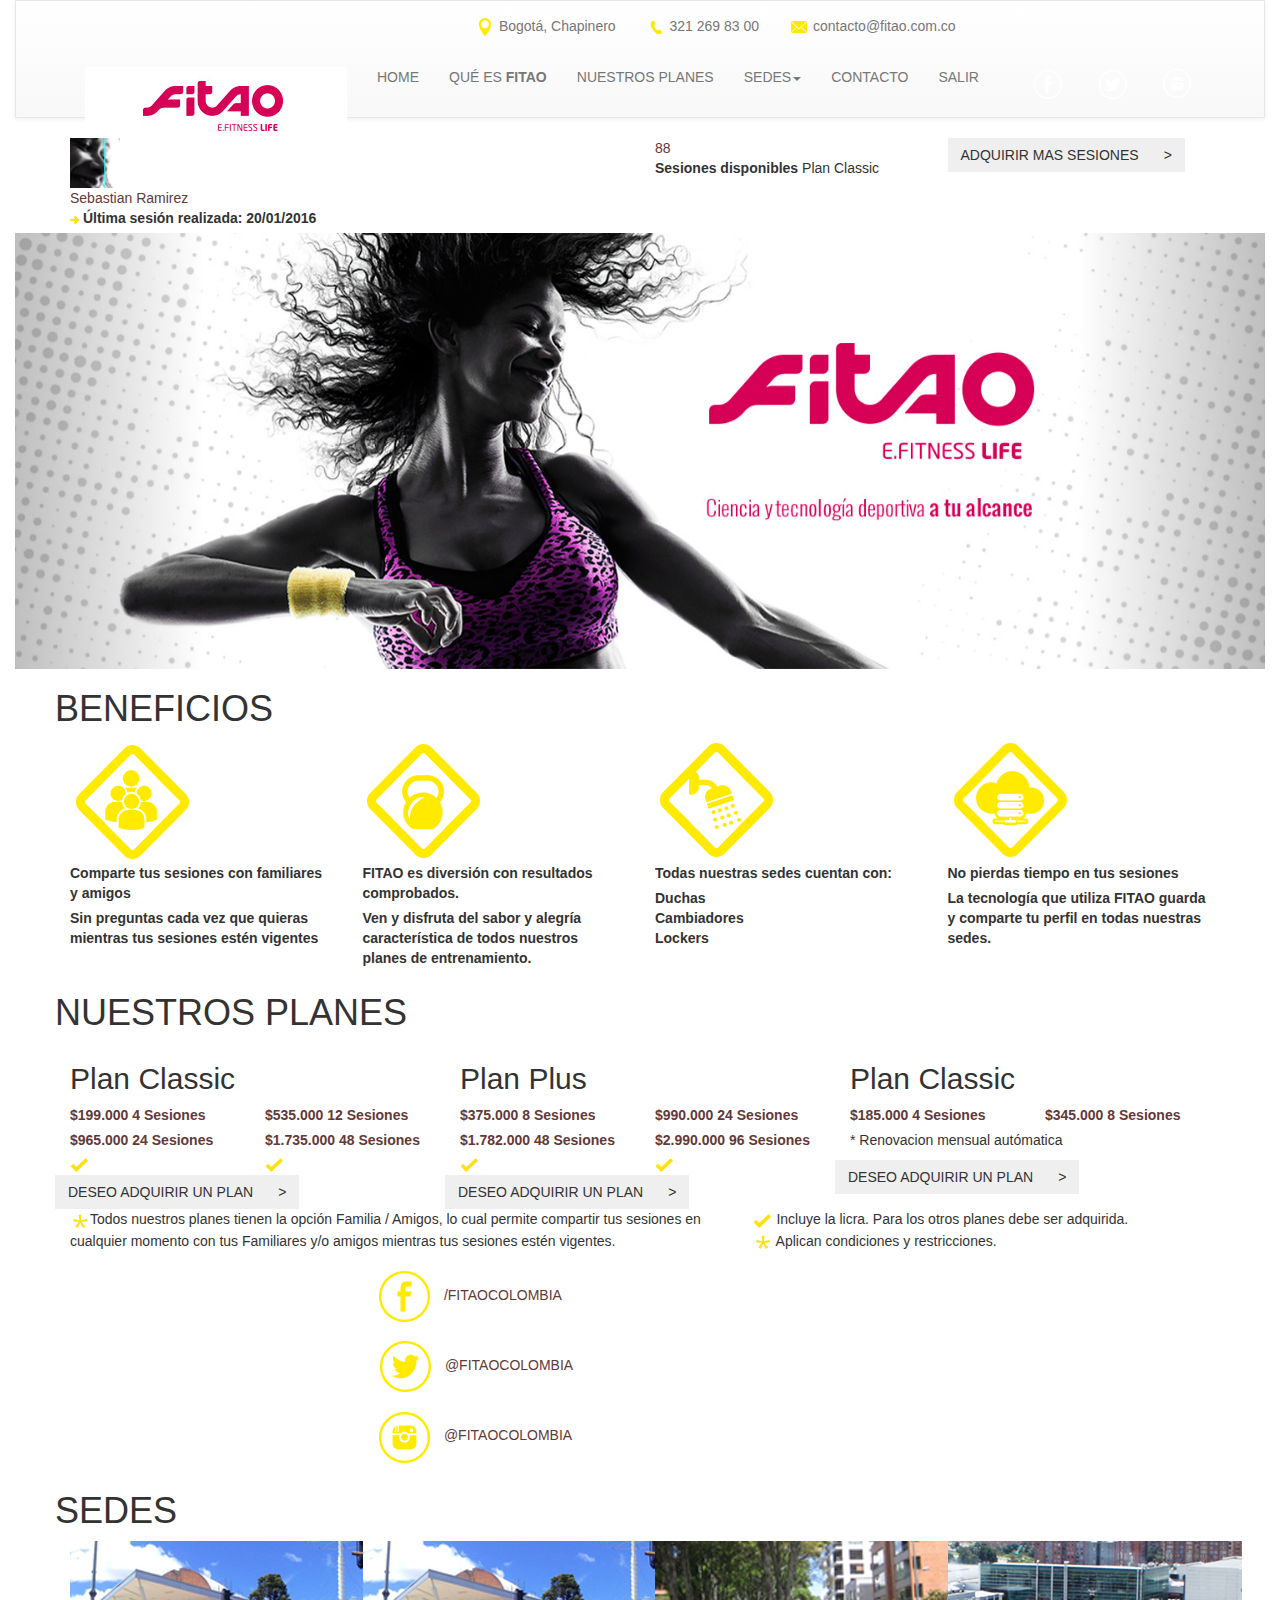
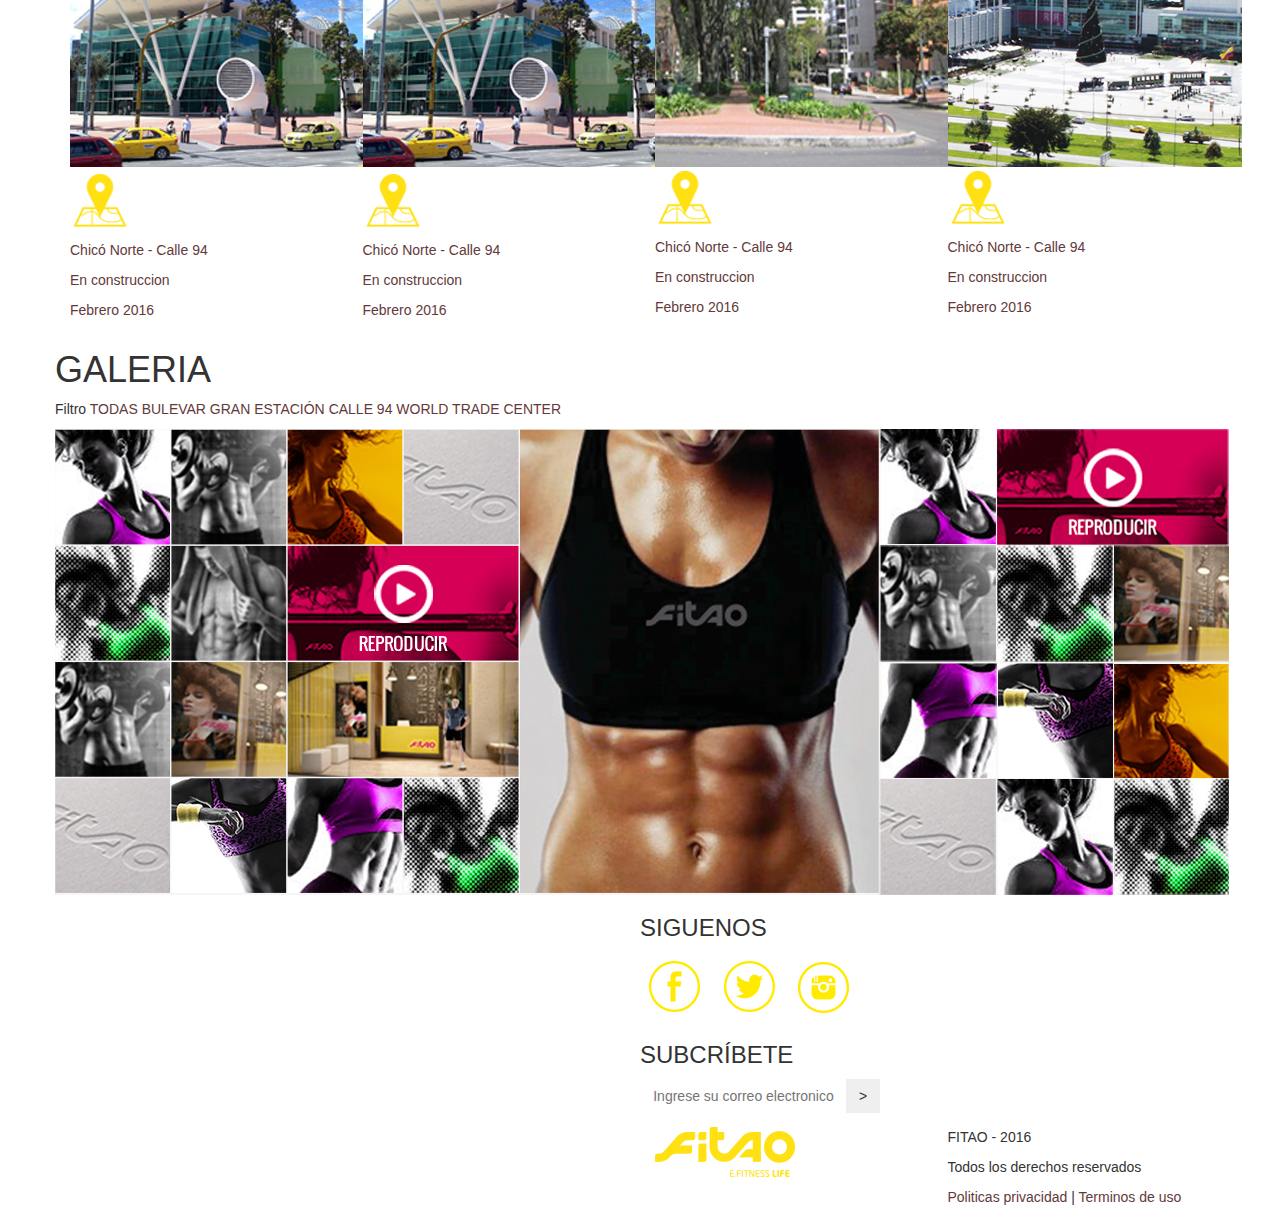
==== commit 34af6645: "add menu, add daimon in profile picture, ad style in carrouese" ====
--- a/1home.html
+++ b/1home.html
@@ -28,11 +28,11 @@
         <div class="gym-top-bar">
           <div class="container">
             <div class="row">
-              <div class="col-md-6 col-md-offset-4">
+              <div class="col-md-6 col-md-offset-4 hidden-xs">
                 <ul class="nav navbar-nav">
                   <li><a class="border-right" href="#"><img src="./site/images/icon-yellow-ubication.png"> Bogotá, Chapinero</a></li>
                   <li><a class="border-right" href="#"><img src="./site/images/icon-yellow-phone.png"> 321 269 83 00</a></li>
-                  <li><a href="#"><img src="./site/images/icon-yellow-mail.png"> contacto@fitao.com.co</a></li>
+                  <li ><a href="#"><img src="./site/images/icon-yellow-mail.png"> contacto@fitao.com.co</a></li>
                 </ul>
               </div>
             </div>
@@ -47,11 +47,10 @@
                 <span class="icon-bar"></span>
                 <span class="icon-bar"></span>
               </button>
-              <a class="navbar-brand hidden-md hidden-lg" href="#">
-                <img src="./site/images/logo_nav_mob.png" alt="logo_sinchi">
-                <img src="./site/images/logo_text_nav_mob.png" alt="logo_sinchi">
-              </a>
-              <a class="navbar-brand hidden-xs" href="#">
+              <!--<a class="navbar-brand hidden-md hidden-lg" href="#">
+                <img src="./site/images/logo.jpg" alt="logo_sinchi">
+              </a> -->
+              <a class="navbar-brand" href="#">
                 <img src="./site/images/logo.jpg" alt="logo_sinchi">
               </a>
             </div>
@@ -67,10 +66,10 @@
                 <li class="dropdown">
                   <a href="#" class="dropdown-toggle" data-toggle="dropdown" role="button" aria-expanded="false">SEDES<span class="caret"></span></a>
                   <ul class="dropdown-menu" role="menu">
-                    <li><a href="#">CC. BULEVAR</a></li>
-                    <li><a href="#">CC. GRAN ESTACION</a></li>
-                    <li><a href="#">CHICÓ NORTE-CALLE 94</a></li>
-                    <li><a href="#">WORLD TRADE CENTER</a></li>
+                    <li><a href="#">CC. BULEVAR </a> <img src="./site/images/sede-2-menu.jpg" alt=""></li>
+                    <li><a href="#">CC. GRAN ESTACION </a><img src="./site/images/sede-2-menu.jpg" alt=""></li>
+                    <li><a href="#">CHICÓ NORTE-CALLE 94 </a> <img src="./site/images/sede-3-menu.jpg" alt=""></li>
+                    <li><a href="#">WORLD TRADE CENTER </a> <img src="./site/images/sede-4-menu.jpg" alt=""></li>
                   </ul>
                 </li>
                 <li>
@@ -93,8 +92,12 @@
         <div class="container">
           <div class="row">
             <div class="col-md-6">
-              <div class="gym-prof-thum">
-                <a href=""><img src="./site/images/profile-thumb.jpg"></a>
+              <div class="losange">
+                <div class="los1">
+                  <a href="">
+                  <img src="./site/images/profile-thumb.jpg" alt="" width="50" height="50" />
+                  </a>
+                </div>
               </div>
               <a class="gym-prof-link" href="">
                 <div>Sebastian Ramirez</div>
@@ -139,26 +142,19 @@
           <div class="carousel-inner" role="listbox">
             <div class="item active">
               <img src="./site/images/promo-1.jpg" alt="...">
-              <div class="carousel-caption">
-                ...
-              </div>
             </div>
             <div class="item">
               <img src="./site/images/promo-1.jpg" alt="...">
-              <div class="carousel-caption">
-                ...
-              </div>
-            </div>
-            ...
+            </div>
           </div>
 
           <!-- Controls -->
           <a class="left carousel-control" href="#carousel-example-generic" role="button" data-slide="prev">
-            <span class="glyphicon glyphicon-chevron-left" aria-hidden="true"></span>
+            <span class="glyphicon gym-carousel-l" aria-hidden="true"></span>
             <span class="sr-only">Previous</span>
           </a>
           <a class="right carousel-control" href="#carousel-example-generic" role="button" data-slide="next">
-            <span class="glyphicon glyphicon-chevron-right" aria-hidden="true"></span>
+            <span class="glyphicon gym-carousel-r" aria-hidden="true"></span>
             <span class="sr-only">Next</span>
           </a>
         </div>
@@ -214,30 +210,38 @@
               <div class="row gym-plans-cost">
                 <div class="col-md-6">
                   <div class="gym-plan-cost">
-                    <label class="gym-cost">$199.000</label>
-                    <label class="gym-num-session" ><span>4</span> Sesiones</label>
-                  </div>
-                </div>
-                <div class="col-md-6">
-                  <div class="gym-plan-cost no-border" >
-                    <label class="gym-cost" >$535.000</label>
-                    <label class="gym-num-session" ><span>12</span> Sesiones</label>
+                    <a href="">
+                      <label class="gym-cost">$199.000</label>
+                      <label class="gym-num-session" ><span>4</span> Sesiones</label>
+                    </a>
+                  </div>
+                </div>
+                <div class="col-md-6">
+                  <div class="gym-plan-cost no-border gym-plan-cost-l" >
+                    <a href="">
+                      <label class="gym-cost" >$535.000</label>
+                      <label class="gym-num-session" ><span>12</span> Sesiones</label>
+                    </a>
                   </div>
                 </div>
               </div>
               <div class="row gym-plans-cost">
                 <div class="col-md-6">
                   <div class="gym-plan-cost" >
-                    <label class="gym-cost" >$965.000</label>
-                    <label class="gym-num-session" ><span>24</span> Sesiones</label>
-                    <img src="./site/images/icon-yellow-check.png">
-                  </div>
-                </div>
-                <div class="col-md-6">
-                  <div class="gym-plan-cost no-border" >
-                    <label class="gym-cost" >$1.735.000</label>
-                    <label class="gym-num-session" ><span>48</span> Sesiones</label>
-                    <img src="./site/images/icon-yellow-check.png">
+                    <a href="">
+                      <label class="gym-cost" >$965.000</label>
+                      <label class="gym-num-session" ><span>24</span> Sesiones</label>
+                      <img src="./site/images/icon-yellow-check.png">
+                    </a>
+                  </div>
+                </div>
+                <div class="col-md-6">
+                  <div class="gym-plan-cost no-border gym-plan-cost-l" >
+                    <a href="">
+                      <label class="gym-cost" >$1.735.000</label>
+                      <label class="gym-num-session" ><span>48</span> Sesiones</label>
+                      <img src="./site/images/icon-yellow-check.png">
+                    </a>
                   </div>
                 </div>
               </div>
@@ -259,30 +263,38 @@
               <div class="row gym-plans-cost">
                 <div class="col-md-6">
                   <div class="gym-plan-cost">
-                    <label class="gym-cost" >$375.000</label>
-                    <label class="gym-num-session" ><span>8</span> Sesiones</label>
-                  </div>
-                </div>
-                <div class="col-md-6">
-                  <div class="gym-plan-cost no-border" >
-                    <label class="gym-cost" >$990.000</label>
-                    <label class="gym-num-session" ><span>24</span> Sesiones</label>
+                    <a href="">
+                      <label class="gym-cost" >$375.000</label>
+                      <label class="gym-num-session" ><span>8</span> Sesiones</label>
+                    </a>
+                  </div>
+                </div>
+                <div class="col-md-6">
+                  <div class="gym-plan-cost no-border gym-plan-cost-l" >
+                    <a href="">
+                      <label class="gym-cost" >$990.000</label>
+                      <label class="gym-num-session" ><span>24</span> Sesiones</label>
+                    </a>
                   </div>
                 </div>
               </div>
               <div class="row  gym-plans-cost">
                 <div class="col-md-6">
                   <div class="gym-plan-cost" >
-                    <label class="gym-cost" >$1.782.000</label>
-                    <label class="gym-num-session" ><span>48</span> Sesiones</label>
-                    <img src="./site/images/icon-yellow-check.png">
-                  </div>
-                </div>
-                <div class="col-md-6">
-                  <div class="gym-plan-cost no-border" >
-                    <label class="gym-cost" >$2.990.000</label>
-                    <label class="gym-num-session" ><span>96</span> Sesiones</label>
-                    <img src="./site/images/icon-yellow-check.png">
+                    <a href="">
+                      <label class="gym-cost" >$1.782.000</label>
+                      <label class="gym-num-session" ><span>48</span> Sesiones</label>
+                      <img src="./site/images/icon-yellow-check.png">
+                    </a>
+                  </div>
+                </div>
+                <div class="col-md-6">
+                  <div class="gym-plan-cost no-border gym-plan-cost-l" >
+                    <a href="">
+                      <label class="gym-cost" >$2.990.000</label>
+                      <label class="gym-num-session" ><span>96</span> Sesiones</label>
+                      <img src="./site/images/icon-yellow-check.png">
+                    </a>
                   </div>
                 </div>
               </div>
@@ -305,15 +317,19 @@
               <div class="row gym-plans-cost">
                 <div class="col-md-6">
                   <div class="gym-plan-cost" >
-                    <label class="gym-cost" >$185.000</label>
-                    <label class="gym-num-session" ><span>4</span> Sesiones</label>
-                  </div>
-                </div>
-                <div class="col-md-6">
-                  <div class="gym-plan-cost no-border">
-                    <label class="gym-cost" >$345.000</label>
-                    <label class="gym-num-session" ><span>8</span> Sesiones</label>
-                  </div>
+                    <a href="">
+                      <label class="gym-cost" >$185.000</label>
+                      <label class="gym-num-session" ><span>4</span> Sesiones</label>
+                    </a>
+                  </div>
+                </div>
+                <div class="col-md-6">
+                  <div class="gym-plan-cost no-border gym-plan-cost-l">
+                  <a href="">
+                      <label class="gym-cost" >$345.000</label>
+                      <label class="gym-num-session" ><span>8</span> Sesiones</label>
+                    </div>
+                  </a>
                 </div>
               </div>
               <p>* Renovacion mensual autómatica</p>
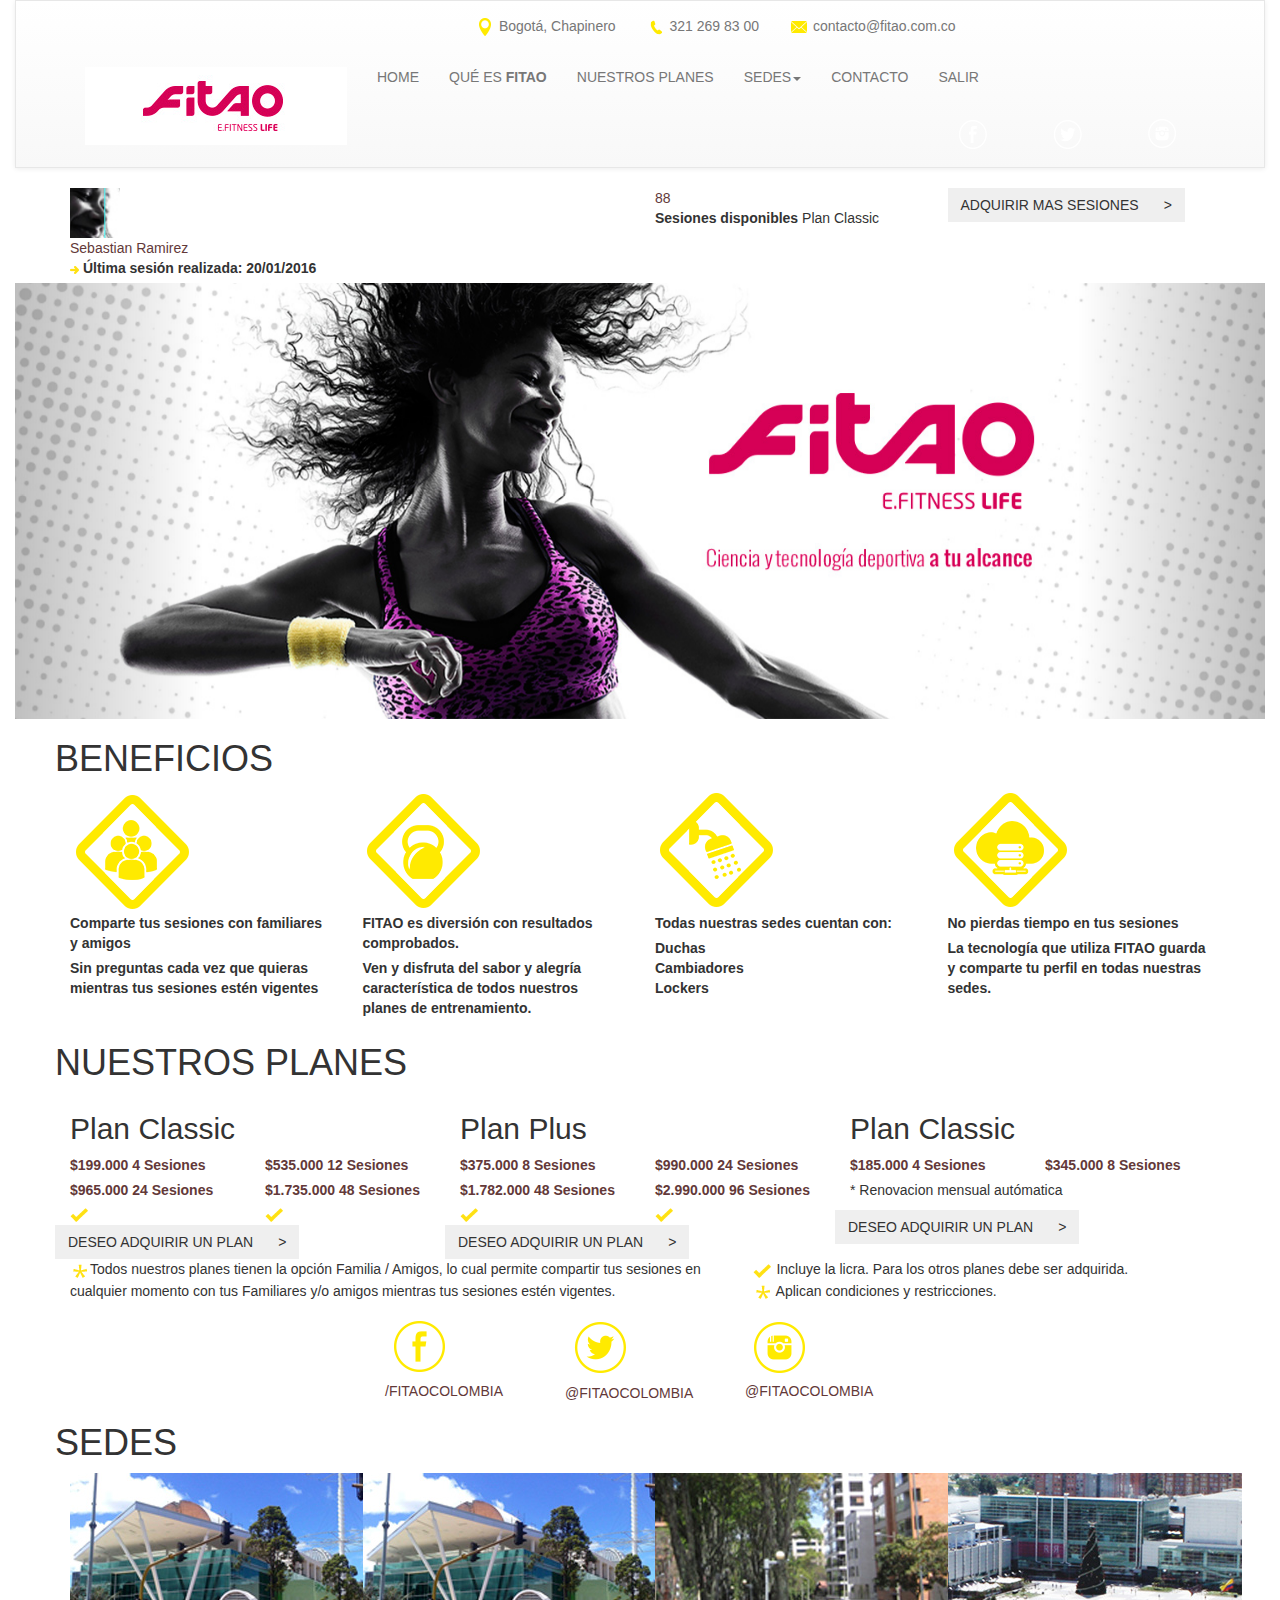
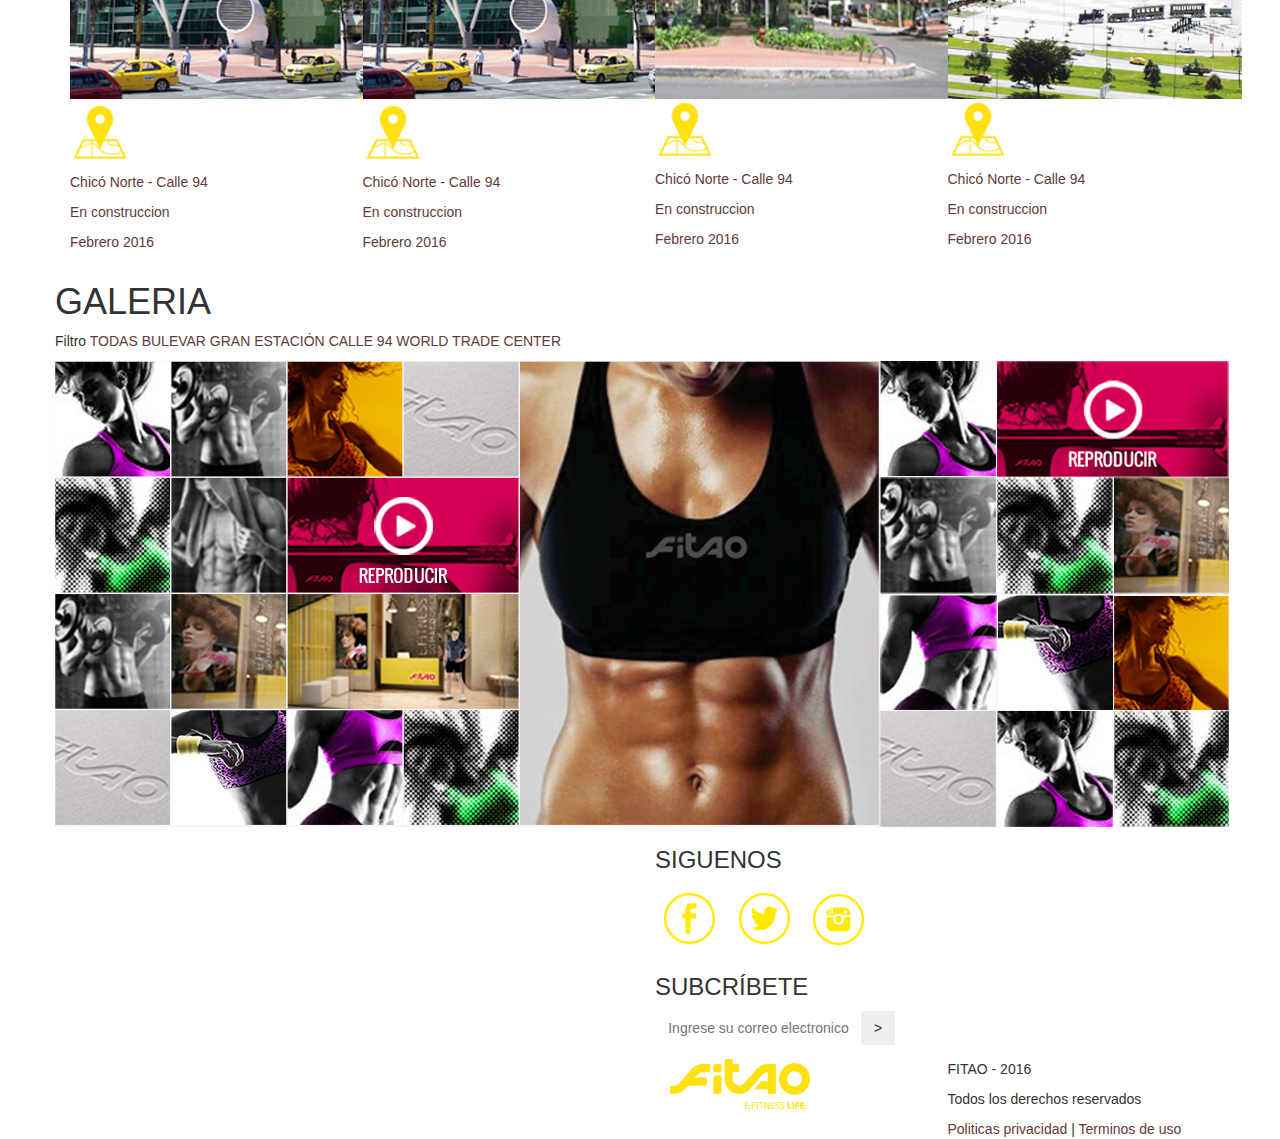
==== commit 30956e39: "add responsive design" ====
--- a/1home.html
+++ b/1home.html
@@ -80,9 +80,9 @@
                 </li>
               </ul>
               <ul class="nav navbar-nav navbar-right">
-                <li><a href=""><img src="./site/images/icon-white-facebook.png" alt=""></a></li>
-                <li><a href=""><img src="./site/images/icon-white-twitter.png" alt=""></a></li>
-                <li><a href=""><img src="./site/images/icon-white-instagram.png" alt=""></a></li>
+                <li class="col-xs-4" ><a href=""><img src="./site/images/icon-white-facebook.png" alt=""></a></li>
+                <li class="col-xs-4" ><a href=""><img src="./site/images/icon-white-twitter.png" alt=""></a></li>
+                <li class="col-xs-4" ><a href=""><img src="./site/images/icon-white-instagram.png" alt=""></a></li>
               </ul>
             </div>
           </div>
@@ -91,7 +91,7 @@
       <div class="gym-header-session">
         <div class="container">
           <div class="row">
-            <div class="col-md-6">
+            <div class="col-md-6 col-xs-6">
               <div class="losange">
                 <div class="los1">
                   <a href="">
@@ -101,11 +101,11 @@
               </div>
               <a class="gym-prof-link" href="">
                 <div>Sebastian Ramirez</div>
-                <img src="./site/images/icon-yellow-arrow-right.png">
+                <img class="hidden-xs" src="./site/images/icon-yellow-arrow-right.png">
               </a>
               <label>Última sesión realizada: <span>20/01/2016</span></label>
             </div>
-            <div class="col-md-3">
+            <div class="col-md-3 col-xs-6">
               <div class="gym-num-sesion-cnt">
                 <div class="gym-num-sesion">
                   <a href="">88</a>
@@ -114,7 +114,7 @@
                 <span>Plan Classic</span>
               </div>
             </div>
-            <div class="col-md-3">
+            <div class="col-md-3 col-xs-12">
               <div class="gym-cnt-btn-head">
                 <div class="btn-group gym-button">
                   <button type="button" class="btn gym-btn-text">ADQUIRIR MAS SESIONES</button>
@@ -149,11 +149,11 @@
           </div>
 
           <!-- Controls -->
-          <a class="left carousel-control" href="#carousel-example-generic" role="button" data-slide="prev">
+          <a class="left carousel-control hidden-xs" href="#carousel-example-generic" role="button" data-slide="prev">
             <span class="glyphicon gym-carousel-l" aria-hidden="true"></span>
             <span class="sr-only">Previous</span>
           </a>
-          <a class="right carousel-control" href="#carousel-example-generic" role="button" data-slide="next">
+          <a class="right carousel-control hidden-xs" href="#carousel-example-generic" role="button" data-slide="next">
             <span class="glyphicon gym-carousel-r" aria-hidden="true"></span>
             <span class="sr-only">Next</span>
           </a>
@@ -165,28 +165,28 @@
             <div class="gym-titles">
               <h1>BENEFICIOS</h1>
             </div>
-            <div class="col-md-3 gym-benefits-text gym-ben-bg-1">
+            <div class="col-md-3 col-xs-6 gym-benefits-text gym-ben-bg-1">
               <a href="">
                 <img src="./site/images/icon-yellow-befits-1.png" alt="">
               </a>
               <label class="gym-ben-promo">Comparte tus sesiones con familiares y amigos</label>
               <label class="gym-ben-exp">Sin preguntas cada vez que quieras mientras tus sesiones estén vigentes</label>
             </div>
-            <div class="col-md-3 gym-benefits-text gym-ben-bg-2">
+            <div class="col-md-3 col-xs-6 gym-benefits-text gym-ben-bg-2">
               <a href="">
                 <img src="./site/images/icon-yellow-befits-2.png" alt="">
               </a>
               <label class="gym-ben-promo" ><span>FITAO</span> es diversión con resultados comprobados.</label>
               <label class="gym-ben-exp" >Ven y disfruta del sabor y alegría característica de todos nuestros planes de entrenamiento.</label>
             </div>
-            <div class="col-md-3 gym-benefits-text gym-ben-bg-3">
+            <div class="col-md-3 col-xs-6 gym-benefits-text gym-ben-bg-3">
               <a href="">
                 <img src="./site/images/icon-yellow-befits-3.png" alt="">
               </a>
               <label class="gym-ben-promo" >Todas nuestras sedes cuentan con:</label>
               <label class="gym-ben-exp" >Duchas <br> Cambiadores <br> Lockers</label>
             </div>
-            <div class="col-md-3 gym-benefits-text gym-ben-bg-4">
+            <div class="col-md-3 col-xs-6 gym-benefits-text gym-ben-bg-4">
               <a href="">
                 <img src="./site/images/icon-yellow-befits-4.png" alt="">
               </a>
@@ -208,7 +208,7 @@
                 <div class="gym-arrow-down"></div>
               </div>
               <div class="row gym-plans-cost">
-                <div class="col-md-6">
+                <div class="col-md-6 col-xs-6">
                   <div class="gym-plan-cost">
                     <a href="">
                       <label class="gym-cost">$199.000</label>
@@ -216,7 +216,7 @@
                     </a>
                   </div>
                 </div>
-                <div class="col-md-6">
+                <div class="col-md-6 col-xs-6">
                   <div class="gym-plan-cost no-border gym-plan-cost-l" >
                     <a href="">
                       <label class="gym-cost" >$535.000</label>
@@ -226,7 +226,7 @@
                 </div>
               </div>
               <div class="row gym-plans-cost">
-                <div class="col-md-6">
+                <div class="col-md-6 col-xs-6">
                   <div class="gym-plan-cost" >
                     <a href="">
                       <label class="gym-cost" >$965.000</label>
@@ -235,7 +235,7 @@
                     </a>
                   </div>
                 </div>
-                <div class="col-md-6">
+                <div class="col-md-6 col-xs-6">
                   <div class="gym-plan-cost no-border gym-plan-cost-l" >
                     <a href="">
                       <label class="gym-cost" >$1.735.000</label>
@@ -261,7 +261,7 @@
                 <div class="gym-arrow-down"></div>
               </div>
               <div class="row gym-plans-cost">
-                <div class="col-md-6">
+                <div class="col-md-6 col-xs-6">
                   <div class="gym-plan-cost">
                     <a href="">
                       <label class="gym-cost" >$375.000</label>
@@ -269,7 +269,7 @@
                     </a>
                   </div>
                 </div>
-                <div class="col-md-6">
+                <div class="col-md-6 col-xs-6">
                   <div class="gym-plan-cost no-border gym-plan-cost-l" >
                     <a href="">
                       <label class="gym-cost" >$990.000</label>
@@ -279,7 +279,7 @@
                 </div>
               </div>
               <div class="row  gym-plans-cost">
-                <div class="col-md-6">
+                <div class="col-md-6 col-xs-6">
                   <div class="gym-plan-cost" >
                     <a href="">
                       <label class="gym-cost" >$1.782.000</label>
@@ -288,7 +288,7 @@
                     </a>
                   </div>
                 </div>
-                <div class="col-md-6">
+                <div class="col-md-6 col-xs-6">
                   <div class="gym-plan-cost no-border gym-plan-cost-l" >
                     <a href="">
                       <label class="gym-cost" >$2.990.000</label>
@@ -315,7 +315,7 @@
                 <div class="gym-arrow-down"></div>
               </div>
               <div class="row gym-plans-cost">
-                <div class="col-md-6">
+                <div class="col-md-6 col-xs-6">
                   <div class="gym-plan-cost" >
                     <a href="">
                       <label class="gym-cost" >$185.000</label>
@@ -323,7 +323,7 @@
                     </a>
                   </div>
                 </div>
-                <div class="col-md-6">
+                <div class="col-md-6 col-xs-6">
                   <div class="gym-plan-cost no-border gym-plan-cost-l">
                   <a href="">
                       <label class="gym-cost" >$345.000</label>
@@ -362,28 +362,28 @@
       </div>
       <div class="gym-networks">
         <div class="container">
-          <div class="col-md-6 col-md-offset-3">
-            <div class="gym-networks-link">
-              <div class="gym-link-cnt">
-                <a href="">
-                  <img src="./site/images/icon-yellow-facebook.png" alt="">
-                  /FITAOCOLOMBIA
-                </a>
-              </div>
-              <div class="gym-link-cnt">
-                <a href="">
-                  <img src="./site/images/icon-yellow-twitter.png" alt="">
-                  @FITAOCOLOMBIA
-                </a>
-              </div>
-              <div class="gym-link-cnt">
-                <a href="">
-                  <img src="./site/images/icon-yellow-instagram.png" alt="">
-                  @FITAOCOLOMBIA
-                </a>
-              </div>
-            </div>
-          </div>
+            <div class="col-md-6 col-md-offset-3">
+              <div class="gym-networks-link">
+                <div class="gym-link-cnt col-xs-4">
+                  <a href="">
+                    <img src="./site/images/icon-yellow-facebook.png" alt="">
+                    /FITAOCOLOMBIA
+                  </a>
+                </div>
+                <div class="gym-link-cnt col-xs-4">
+                  <a href="">
+                    <img src="./site/images/icon-yellow-twitter.png" alt="">
+                    @FITAOCOLOMBIA
+                  </a>
+                </div>
+                <div class="gym-link-cnt col-xs-4">
+                  <a href="">
+                    <img src="./site/images/icon-yellow-instagram.png" alt="">
+                    @FITAOCOLOMBIA
+                  </a>
+                </div>
+              </div>
+            </div>
         </div>
       </div>
       <div class="gym-headquarters">
@@ -483,40 +483,46 @@
             </div>
             <div class="col-md-6 gym-footer-r">
               <div class="row">
-                <h3>SIGUENOS</h3>
-                <div class="gym-networks-link">
-                  <a href="">
-                    <img src="./site/images/icon-yellow-facebook.png" alt="">
-                  </a>
-                  <a href="">
-                    <img src="./site/images/icon-yellow-twitter.png" alt="">
-                  </a>
-                  <a href="">
-                    <img src="./site/images/icon-yellow-instagram.png" alt="">
-                  </a>
+                <div class="col-md-12">
+                  <h3>SIGUENOS</h3>
+                  <div class="gym-networks-link">
+                    <a href="">
+                      <img src="./site/images/icon-yellow-facebook.png" alt="">
+                    </a>
+                    <a href="">
+                      <img src="./site/images/icon-yellow-twitter.png" alt="">
+                    </a>
+                    <a href="">
+                      <img src="./site/images/icon-yellow-instagram.png" alt="">
+                    </a>
+                  </div>
                 </div>
               </div>
               <div class="row">
-                <h3>SUBCRÍBETE</h3>
-                <form class="form-inline">
-                    <div class="btn-group gym-button">
-                      <input type="text" class="btn gym-btn-text" placeholder="Ingrese su correo electronico" />
-                      <button type="button" class="btn gym-btn-arrow gym-btn-yellow">
-                        <span class="gym-btn-ins-text">></span>
-                        <span class="gym-btn-ins-caret"></span>
-                      </button>
-                    </div>
-                </form>
+                <div class="col-md-12">
+                  <h3>SUBCRÍBETE</h3>
+                  <form class="form-inline">
+                      <div class="btn-group gym-button">
+                        <input type="text" class="btn gym-btn-text" placeholder="Ingrese su correo electronico" />
+                        <button type="button" class="btn gym-btn-arrow gym-btn-yellow">
+                          <span class="gym-btn-ins-text">></span>
+                          <span class="gym-btn-ins-caret"></span>
+                        </button>
+                      </div>
+                  </form>
+                </div>
               </div>
               <div class="row  gym-footer-righs">
-                <div class="col-md-6"><img src="./site/images/logo-yellow.png" alt=""></div>
-                <div class="col-md-6">
-                  <p>
-                    FITAO - 2016
-                  </p>
-                  <p>Todos los derechos reservados</p>
-                  <a href="">Politicas privacidad</a> | <a href="">Terminos de uso</a>
-
+                <div class="col-md-12">
+                  <div class="col-md-6"><img src="./site/images/logo-yellow.png" alt=""></div>
+                  <div class="col-md-6">
+                    <p>
+                      FITAO - 2016
+                    </p>
+                    <p>Todos los derechos reservados</p>
+                    <a href="">Politicas privacidad</a> | <a href="">Terminos de uso</a>
+
+                  </div>
                 </div>
               </div>
 
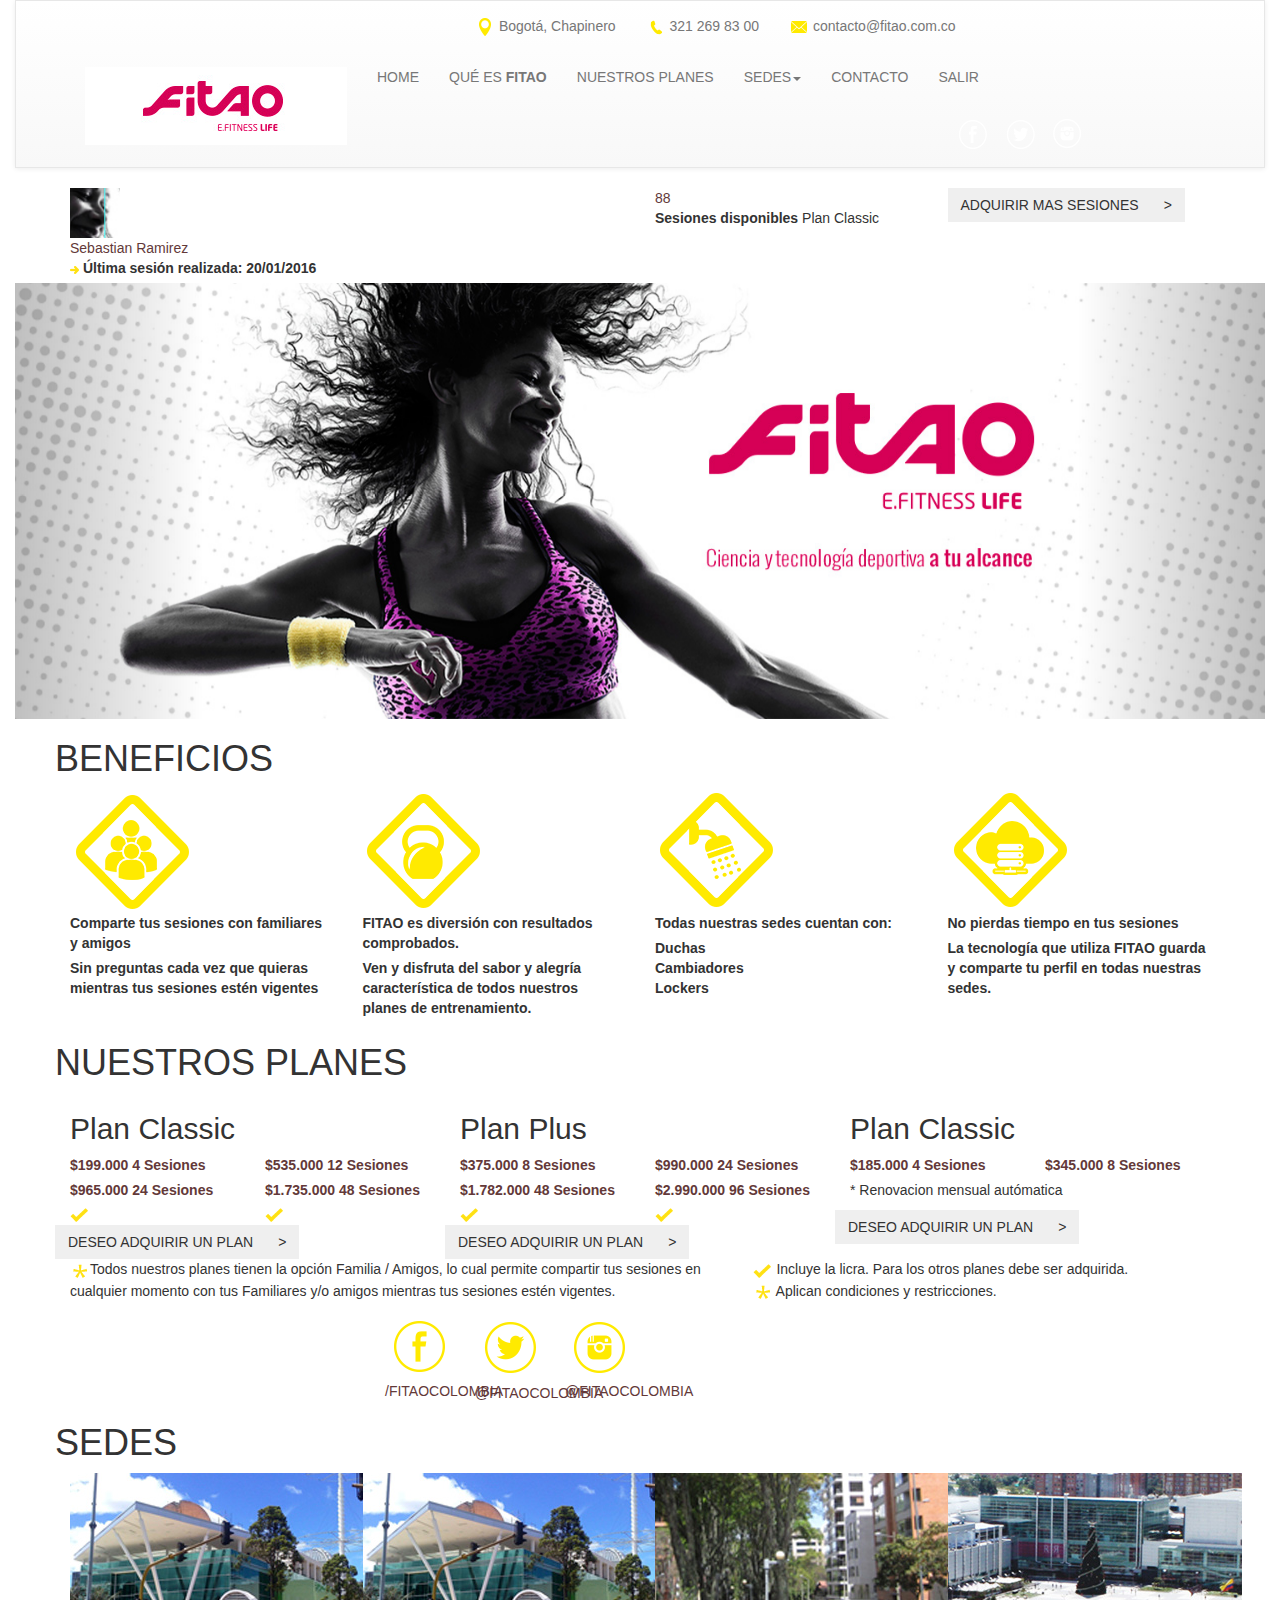
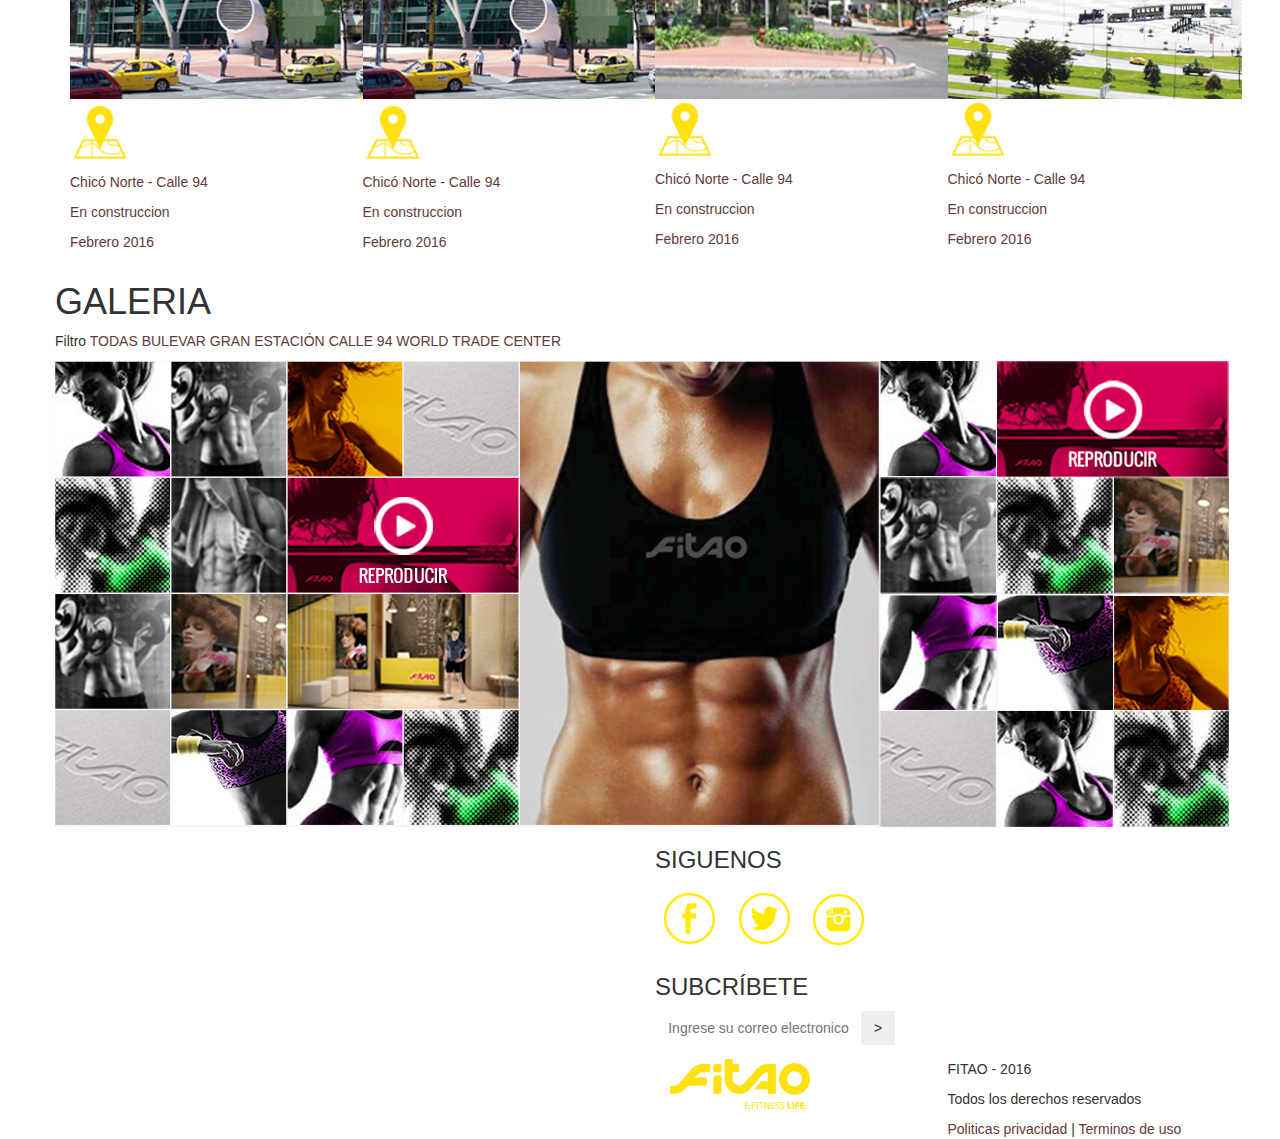
==== commit 172be2b2: "several fixes" ====
--- a/1home.html
+++ b/1home.html
@@ -80,56 +80,56 @@
                 </li>
               </ul>
               <ul class="nav navbar-nav navbar-right">
-                <li class="col-xs-4" ><a href=""><img src="./site/images/icon-white-facebook.png" alt=""></a></li>
-                <li class="col-xs-4" ><a href=""><img src="./site/images/icon-white-twitter.png" alt=""></a></li>
-                <li class="col-xs-4" ><a href=""><img src="./site/images/icon-white-instagram.png" alt=""></a></li>
+                <li class="col-md-2 col-xs-4" ><a href=""><img src="./site/images/icon-white-facebook.png" alt=""></a></li>
+                <li class="col-md-2 col-xs-4" ><a href=""><img src="./site/images/icon-white-twitter.png" alt=""></a></li>
+                <li class="col-md-2 col-xs-4" ><a href=""><img src="./site/images/icon-white-instagram.png" alt=""></a></li>
               </ul>
             </div>
           </div>
         </div>
       </nav>
-      <div class="gym-header-session">
-        <div class="container">
-          <div class="row">
-            <div class="col-md-6 col-xs-6">
-              <div class="losange">
-                <div class="los1">
-                  <a href="">
-                  <img src="./site/images/profile-thumb.jpg" alt="" width="50" height="50" />
-                  </a>
-                </div>
-              </div>
-              <a class="gym-prof-link" href="">
-                <div>Sebastian Ramirez</div>
-                <img class="hidden-xs" src="./site/images/icon-yellow-arrow-right.png">
-              </a>
-              <label>Última sesión realizada: <span>20/01/2016</span></label>
-            </div>
-            <div class="col-md-3 col-xs-6">
-              <div class="gym-num-sesion-cnt">
-                <div class="gym-num-sesion">
-                  <a href="">88</a>
-                </div>
-                <label>Sesiones disponibles</label>
-                <span>Plan Classic</span>
-              </div>
-            </div>
-            <div class="col-md-3 col-xs-12">
-              <div class="gym-cnt-btn-head">
-                <div class="btn-group gym-button">
-                  <button type="button" class="btn gym-btn-text">ADQUIRIR MAS SESIONES</button>
-                  <button type="button" class="btn gym-btn-arrow">
-                    <span class="gym-btn-ins-text">></span>
-                    <span class="gym-btn-ins-caret"></span>
-                  </button>
-                </div>
-              </div>
-
-            </div>
-          </div>
-        </div>
-      </div>
       <div class="gym-corouse">
+        <div class="gym-header-session">
+          <div class="container">
+            <div class="row">
+              <div class="col-md-6 col-xs-6">
+                <div class="losange">
+                  <div class="los1">
+                    <a href="">
+                    <img src="./site/images/profile-thumb.jpg" alt="" width="50" height="50" />
+                    </a>
+                  </div>
+                </div>
+                <a class="gym-prof-link" href="">
+                  <div>Sebastian Ramirez</div>
+                  <img class="hidden-xs" src="./site/images/icon-yellow-arrow-right.png">
+                </a>
+                <label>Última sesión realizada: <span>20/01/2016</span></label>
+              </div>
+              <div class="col-md-3 col-xs-6">
+                <div class="gym-num-sesion-cnt">
+                  <div class="gym-num-sesion">
+                    <a href="">88</a>
+                  </div>
+                  <label>Sesiones disponibles</label>
+                  <span>Plan Classic</span>
+                </div>
+              </div>
+              <div class="col-md-3 col-xs-12">
+                <div class="gym-cnt-btn-head">
+                  <div class="btn-group gym-button">
+                    <button type="button" class="btn gym-btn-text">ADQUIRIR MAS SESIONES</button>
+                    <button type="button" class="btn gym-btn-arrow">
+                      <span class="gym-btn-ins-text">></span>
+                      <span class="gym-btn-ins-caret"></span>
+                    </button>
+                  </div>
+                </div>
+
+              </div>
+            </div>
+          </div>
+        </div>
         <div id="carousel-example-generic" class="carousel slide" data-ride="carousel">
           <!-- Indicators -->
           <ol class="carousel-indicators">
@@ -217,7 +217,7 @@
                   </div>
                 </div>
                 <div class="col-md-6 col-xs-6">
-                  <div class="gym-plan-cost no-border gym-plan-cost-l" >
+                  <div class="gym-plan-cost gym-plan-cost-l" >
                     <a href="">
                       <label class="gym-cost" >$535.000</label>
                       <label class="gym-num-session" ><span>12</span> Sesiones</label>
@@ -236,7 +236,7 @@
                   </div>
                 </div>
                 <div class="col-md-6 col-xs-6">
-                  <div class="gym-plan-cost no-border gym-plan-cost-l" >
+                  <div class="gym-plan-cost gym-plan-cost-l" >
                     <a href="">
                       <label class="gym-cost" >$1.735.000</label>
                       <label class="gym-num-session" ><span>48</span> Sesiones</label>
@@ -270,7 +270,7 @@
                   </div>
                 </div>
                 <div class="col-md-6 col-xs-6">
-                  <div class="gym-plan-cost no-border gym-plan-cost-l" >
+                  <div class="gym-plan-cost gym-plan-cost-l" >
                     <a href="">
                       <label class="gym-cost" >$990.000</label>
                       <label class="gym-num-session" ><span>24</span> Sesiones</label>
@@ -289,7 +289,7 @@
                   </div>
                 </div>
                 <div class="col-md-6 col-xs-6">
-                  <div class="gym-plan-cost no-border gym-plan-cost-l" >
+                  <div class="gym-plan-cost gym-plan-cost-l" >
                     <a href="">
                       <label class="gym-cost" >$2.990.000</label>
                       <label class="gym-num-session" ><span>96</span> Sesiones</label>
@@ -324,7 +324,7 @@
                   </div>
                 </div>
                 <div class="col-md-6 col-xs-6">
-                  <div class="gym-plan-cost no-border gym-plan-cost-l">
+                  <div class="gym-plan-cost gym-plan-cost-l">
                   <a href="">
                       <label class="gym-cost" >$345.000</label>
                       <label class="gym-num-session" ><span>8</span> Sesiones</label>
@@ -364,19 +364,19 @@
         <div class="container">
             <div class="col-md-6 col-md-offset-3">
               <div class="gym-networks-link">
-                <div class="gym-link-cnt col-xs-4">
+                <div class="gym-link-cnt col-md-2 col-xs-4">
                   <a href="">
                     <img src="./site/images/icon-yellow-facebook.png" alt="">
                     /FITAOCOLOMBIA
                   </a>
                 </div>
-                <div class="gym-link-cnt col-xs-4">
+                <div class="gym-link-cnt col-md-2 col-xs-4">
                   <a href="">
                     <img src="./site/images/icon-yellow-twitter.png" alt="">
                     @FITAOCOLOMBIA
                   </a>
                 </div>
-                <div class="gym-link-cnt col-xs-4">
+                <div class="gym-link-cnt col-md-2 col-xs-4">
                   <a href="">
                     <img src="./site/images/icon-yellow-instagram.png" alt="">
                     @FITAOCOLOMBIA
@@ -478,8 +478,12 @@
       <div class="gym-footer">
         <div class="container">
           <div class="row sin-second-footer">
-            <div class="col-md-6">
-
+            <div class="col-md-6 gym-footer-l">
+              <div class="row">
+                <div class="col-md-12">
+                  <h3><img src="./site/images/footer-twitter.png" alt=""></h3>
+                </div>
+              </div>
             </div>
             <div class="col-md-6 gym-footer-r">
               <div class="row">
